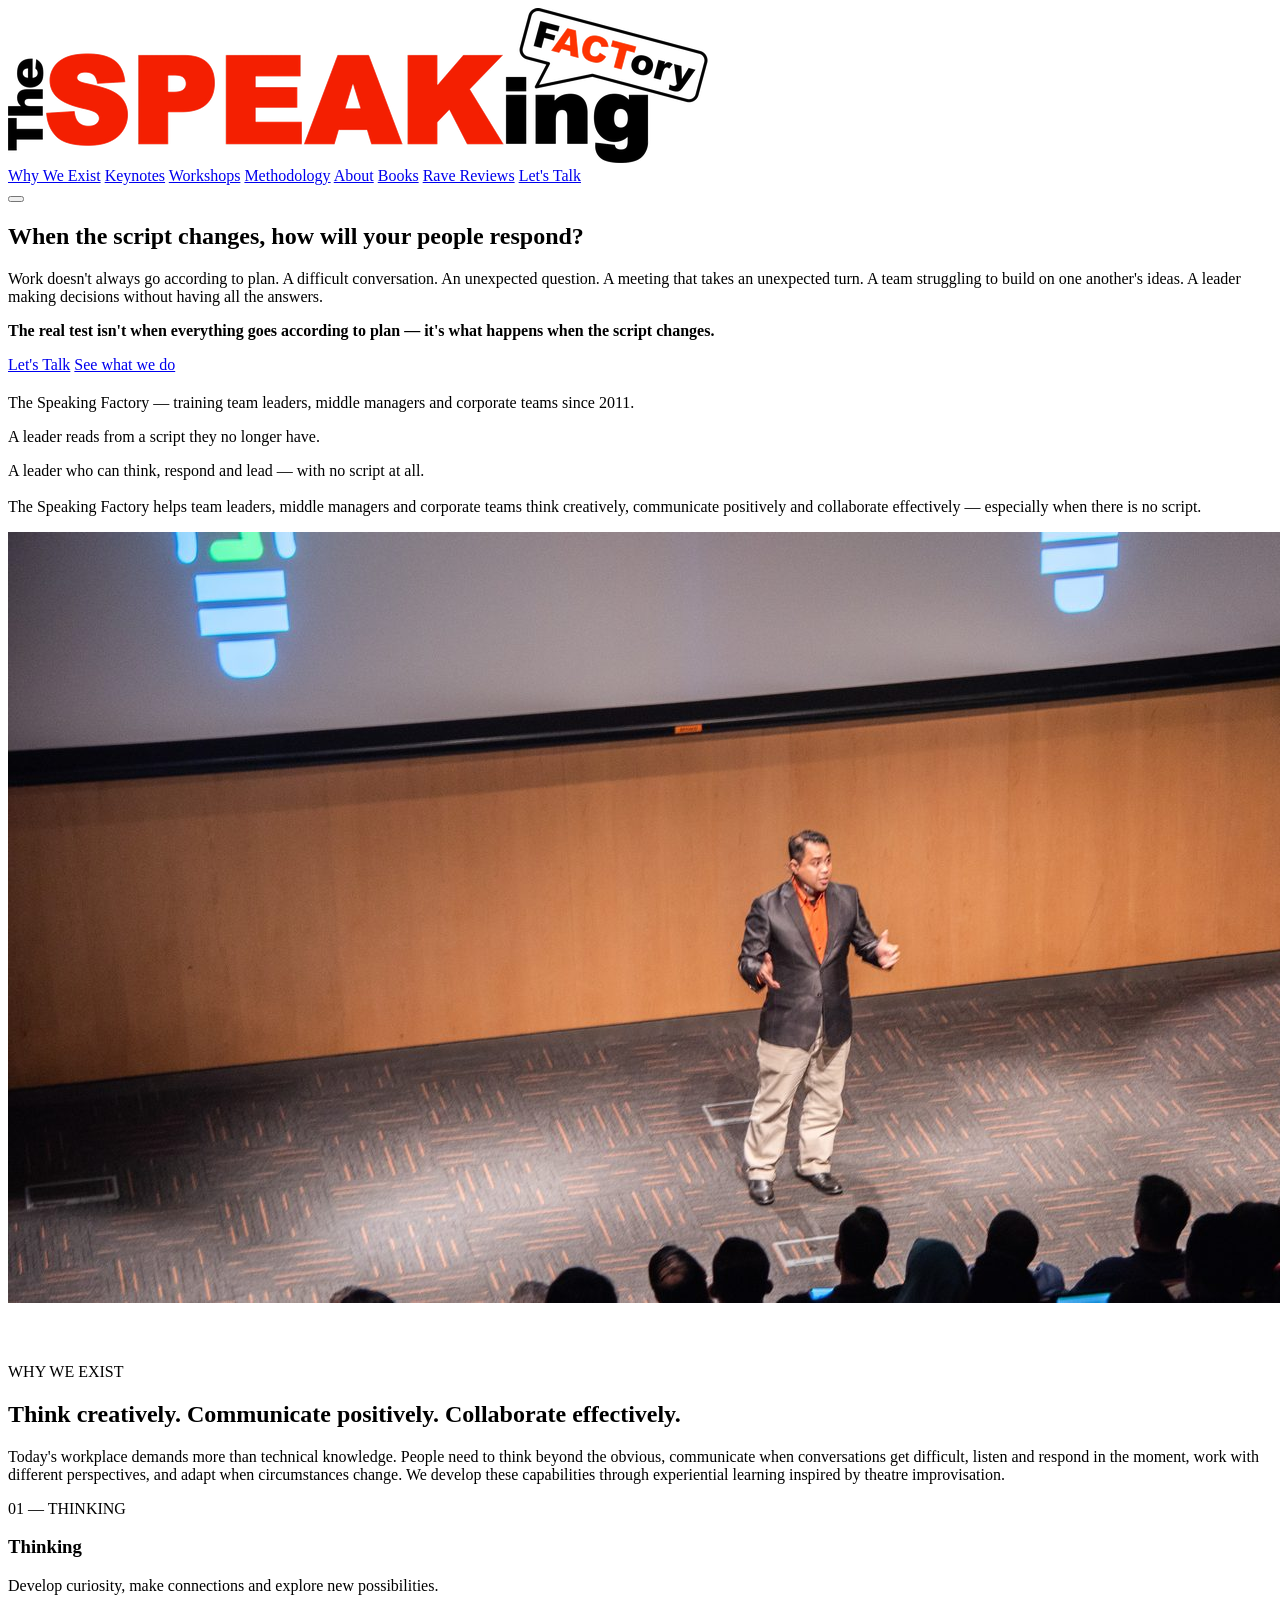
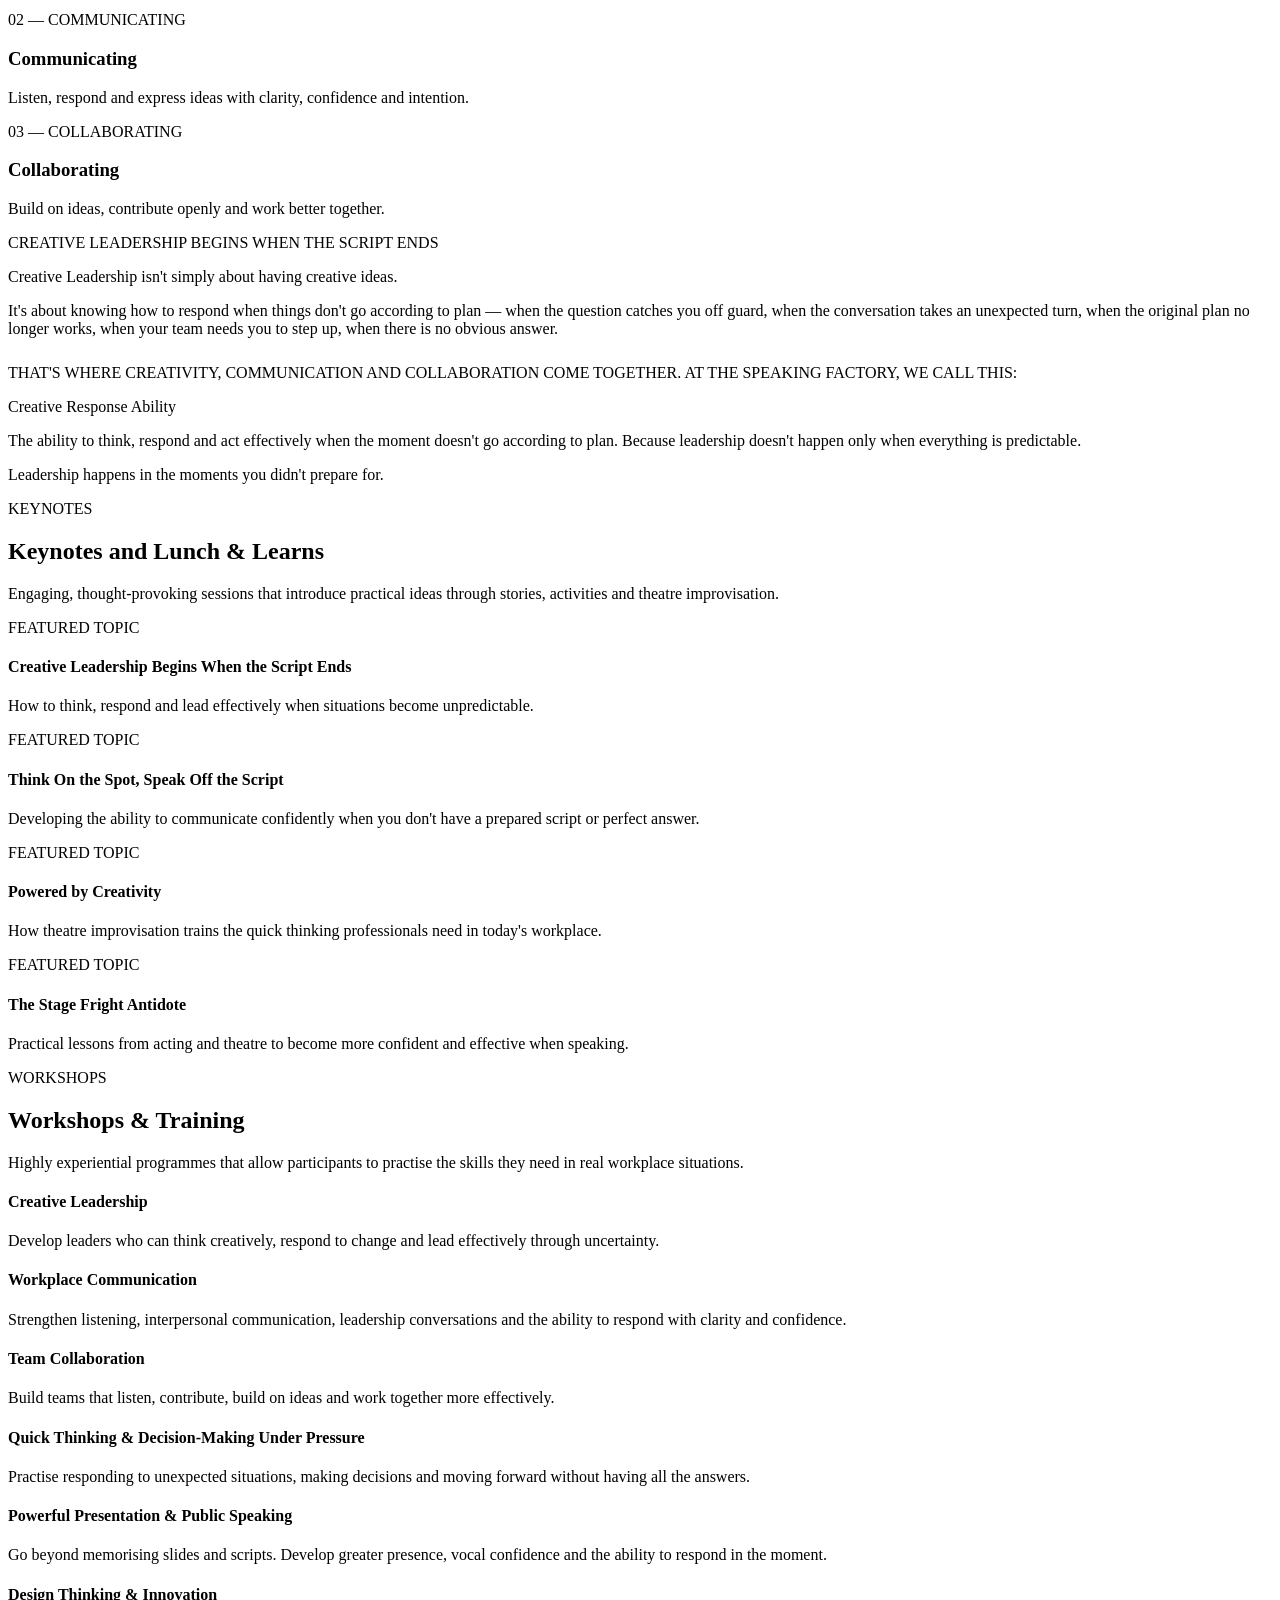
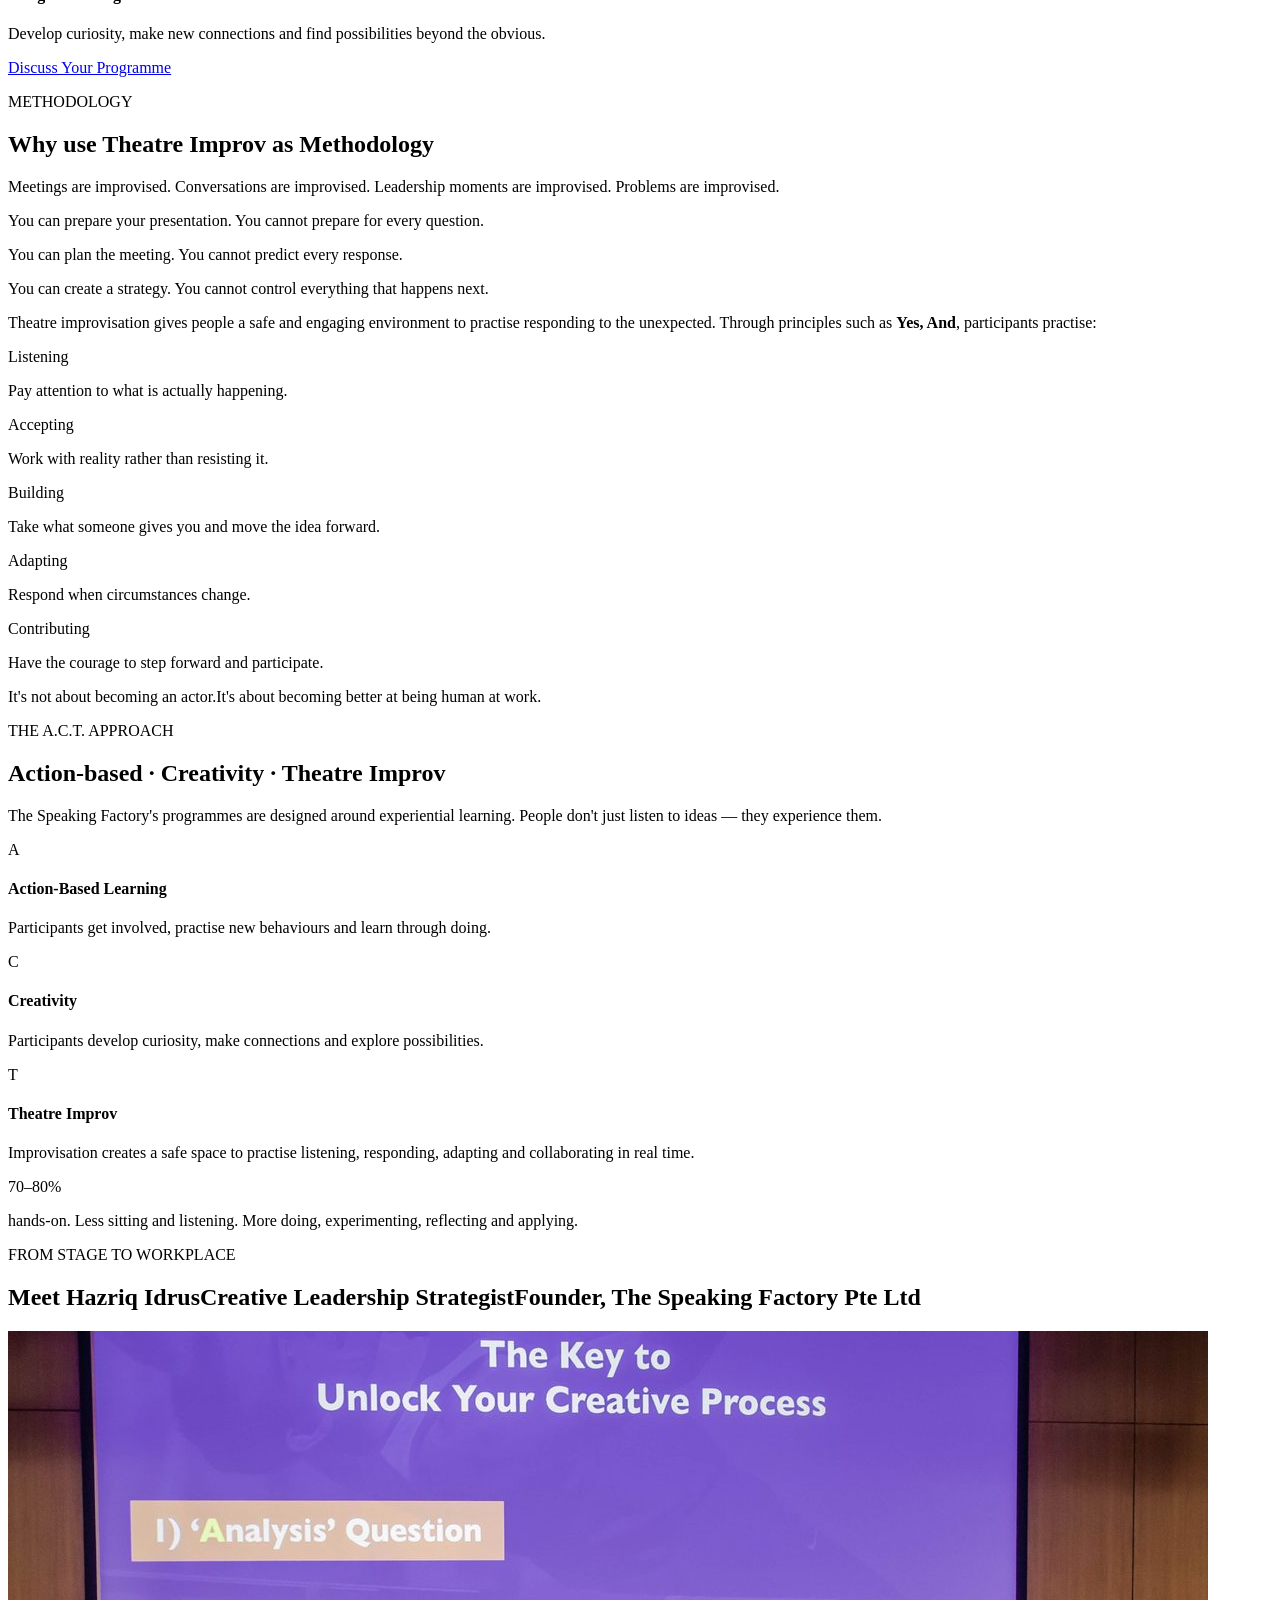
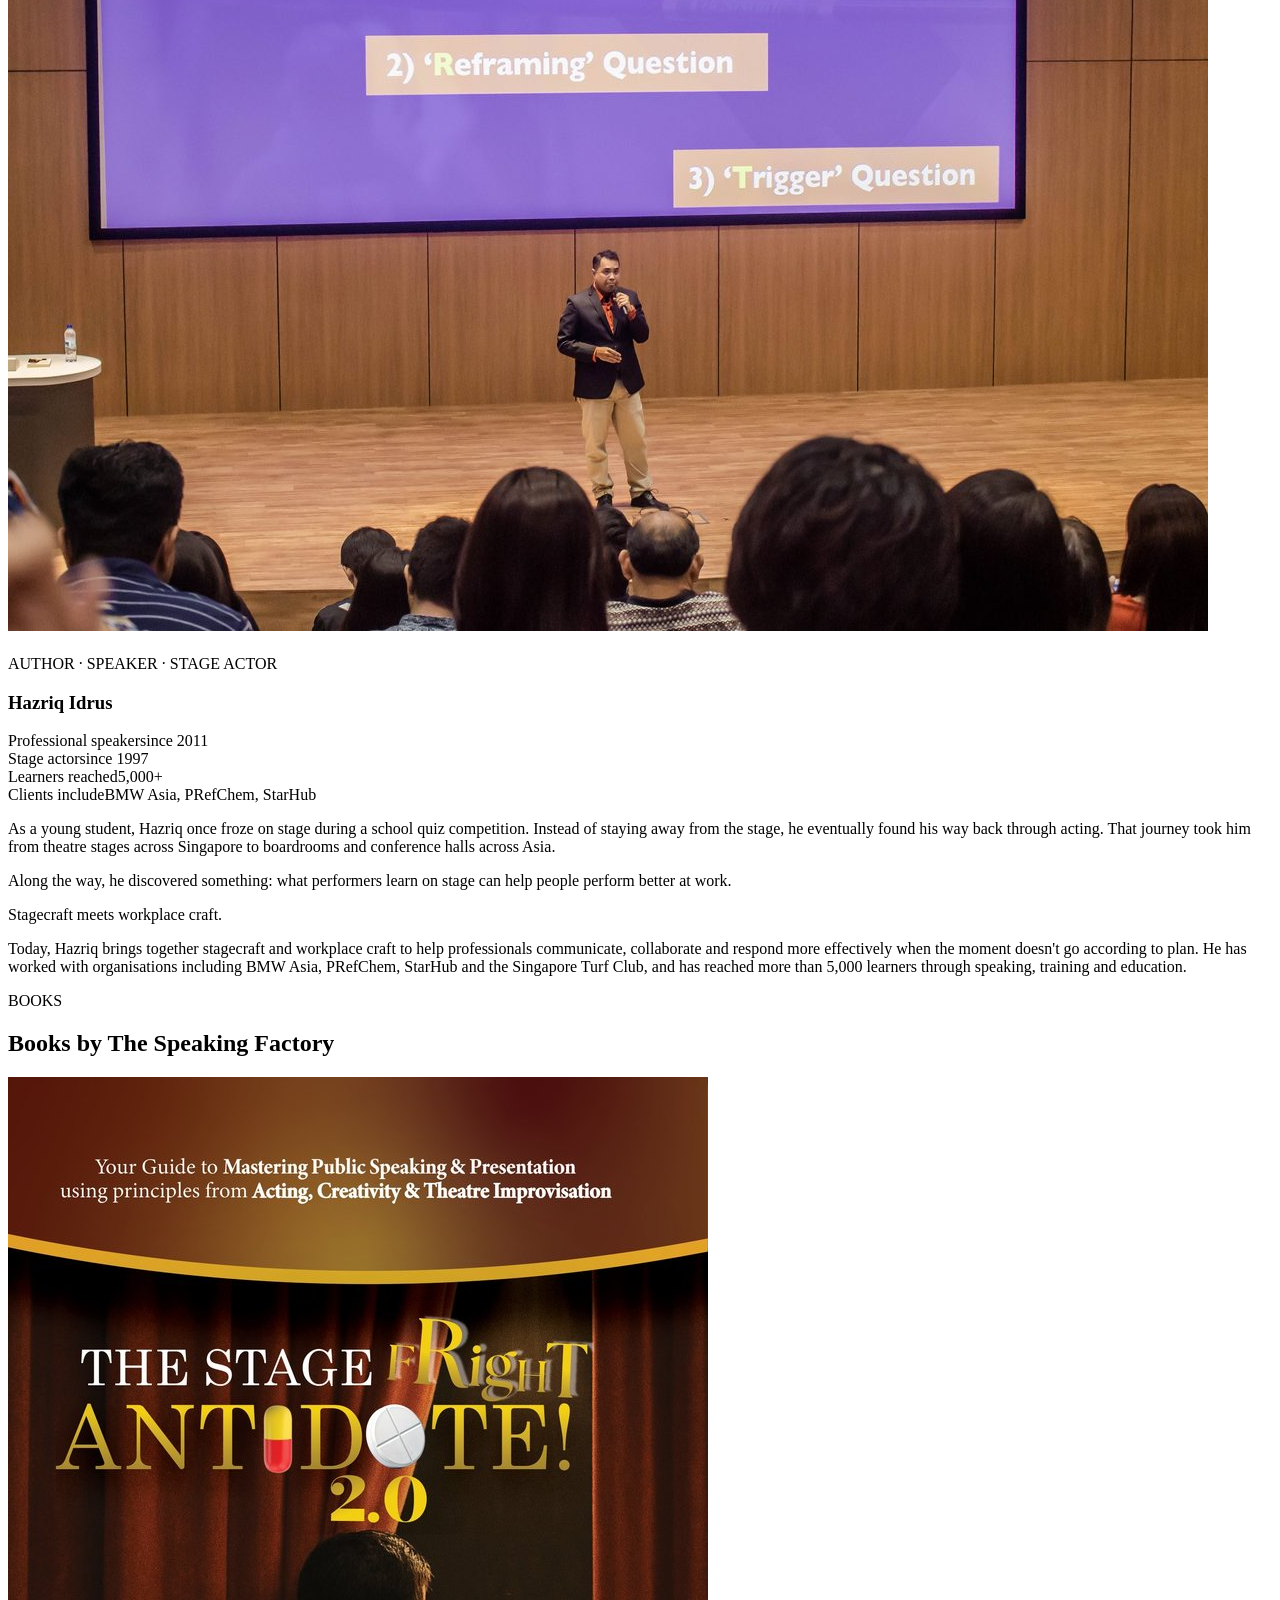
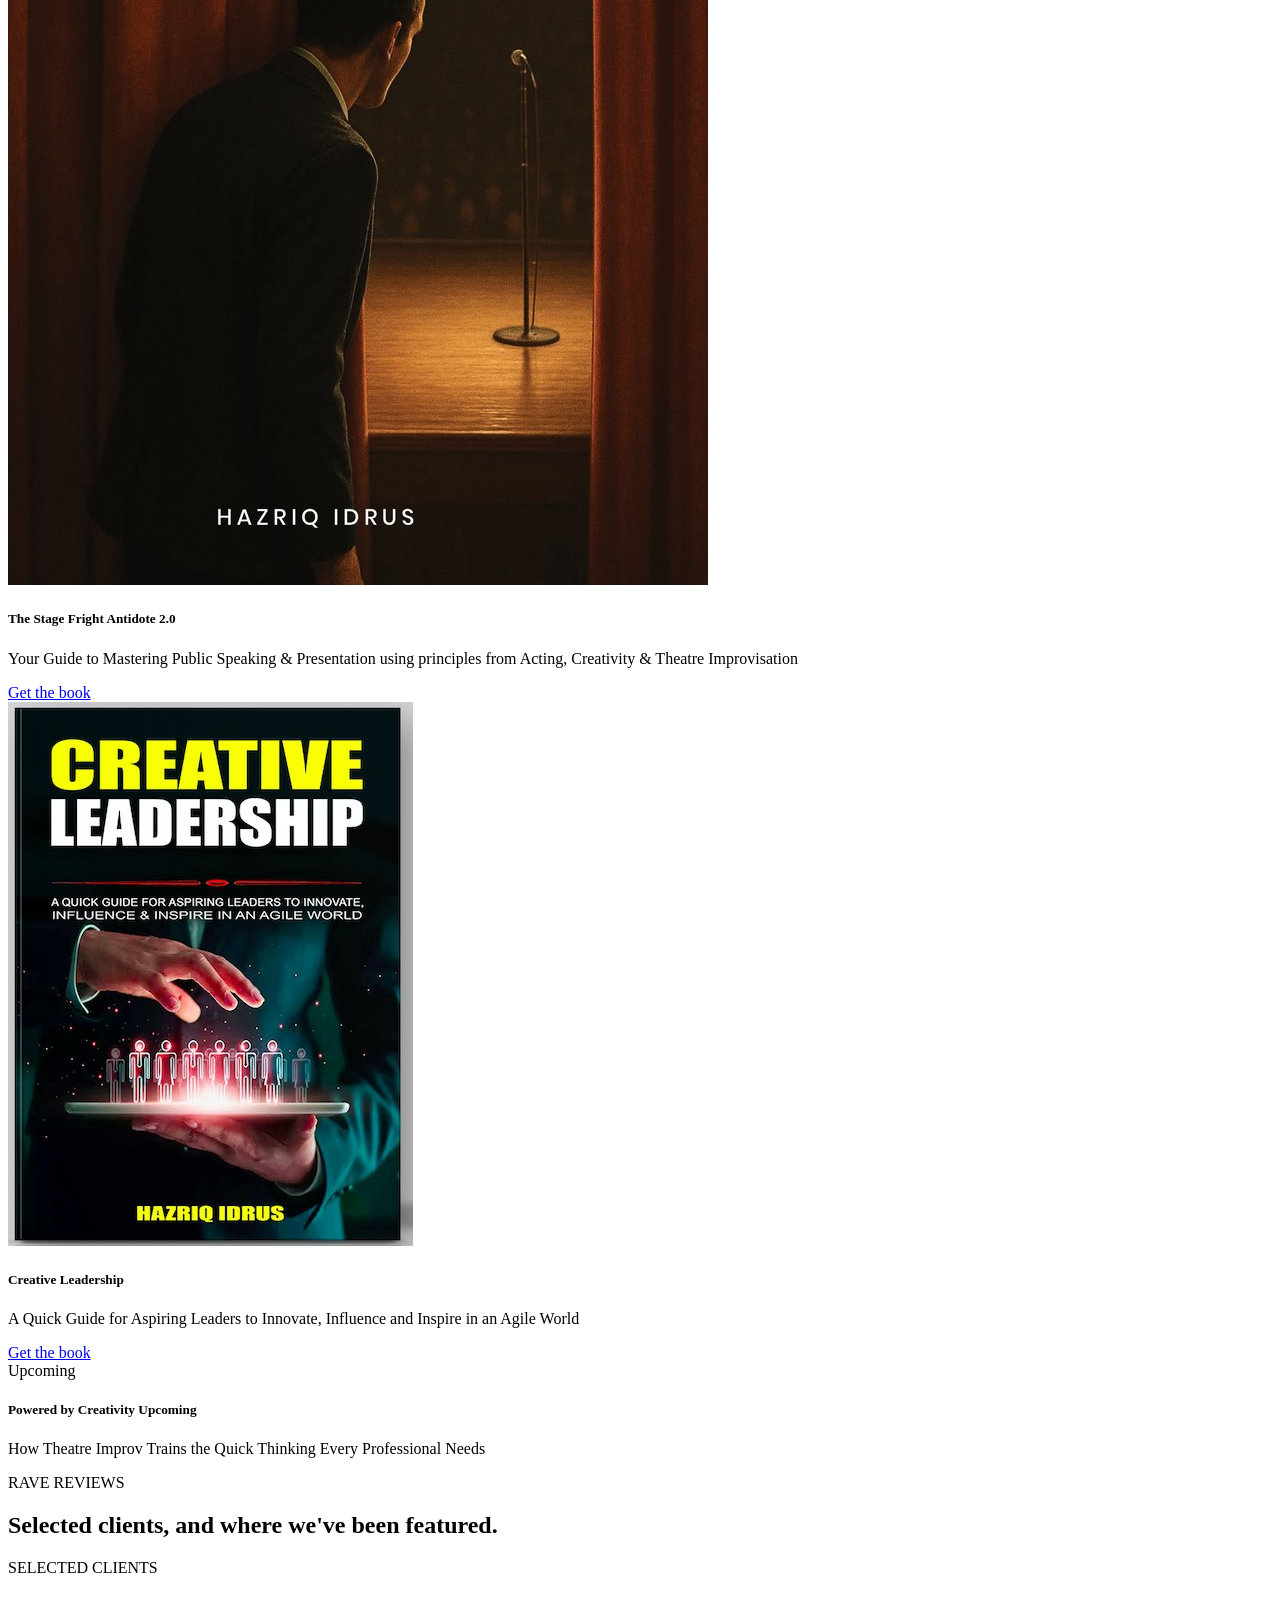
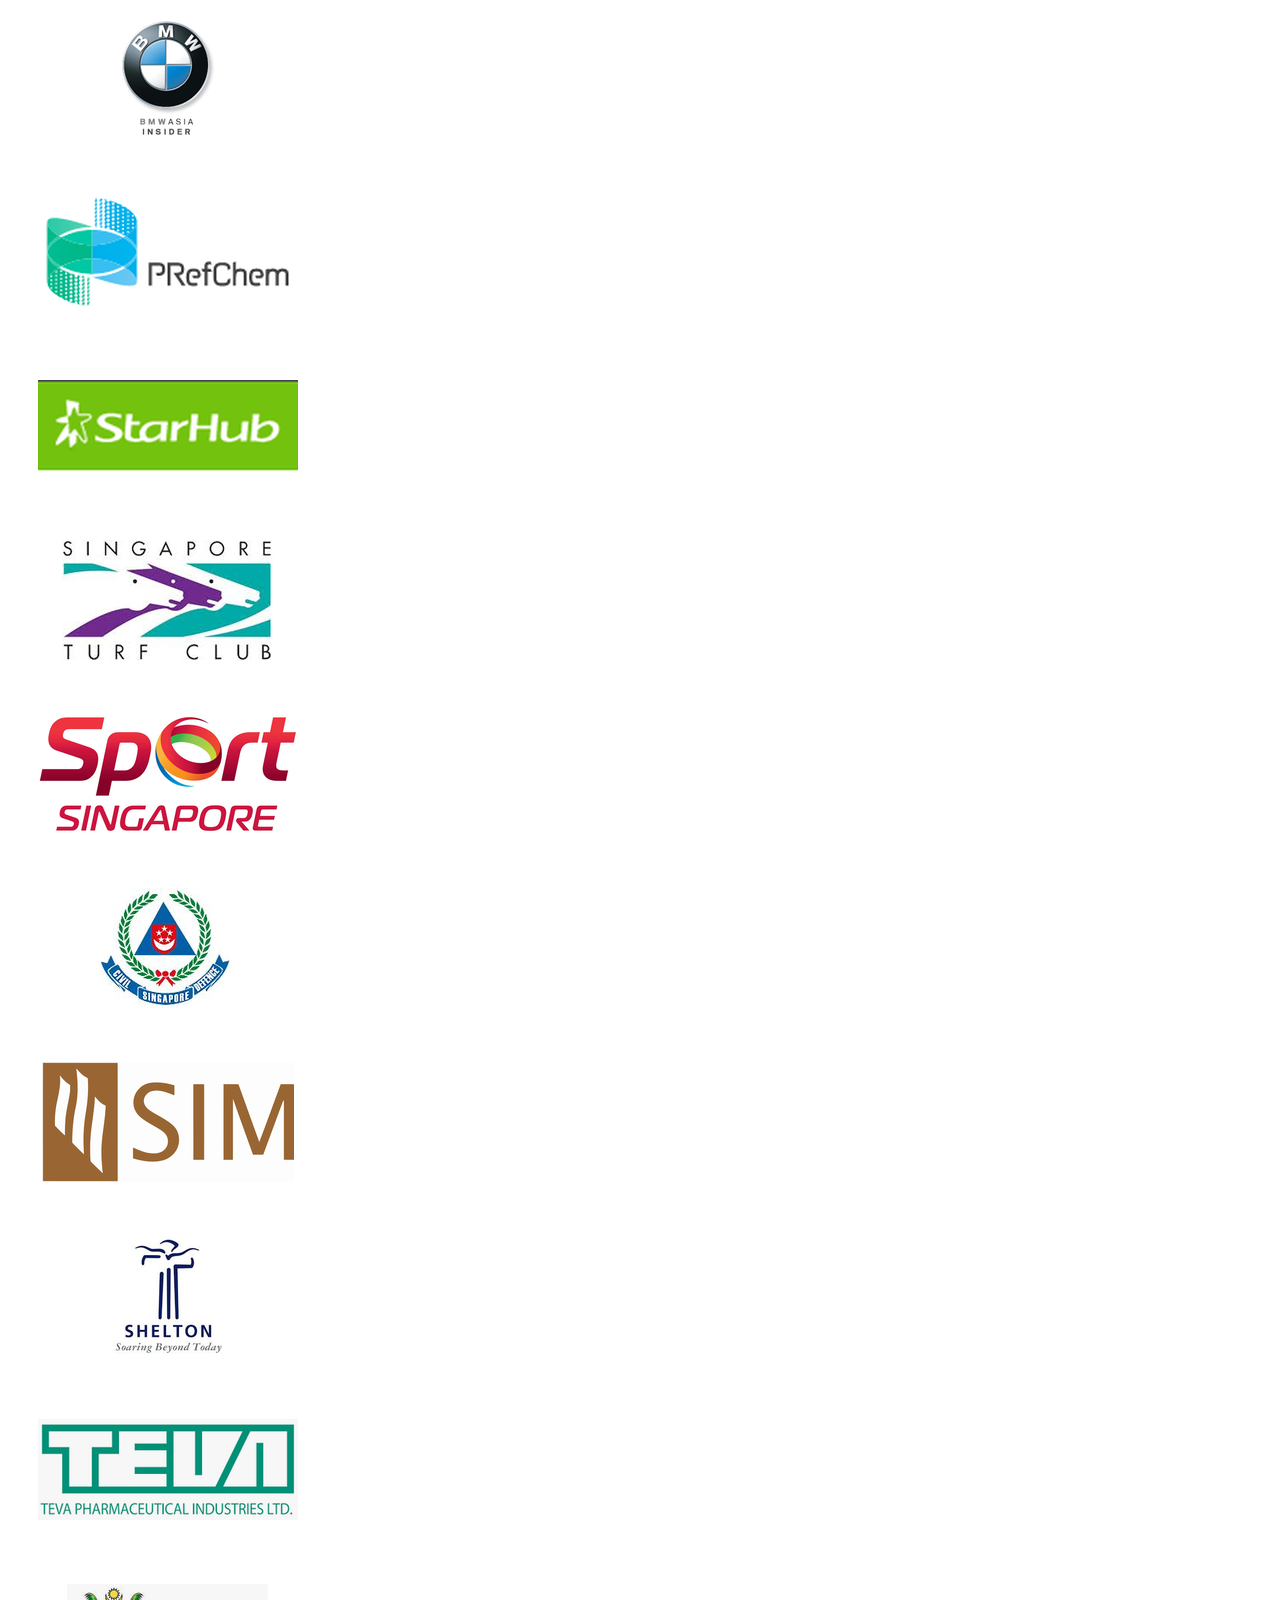
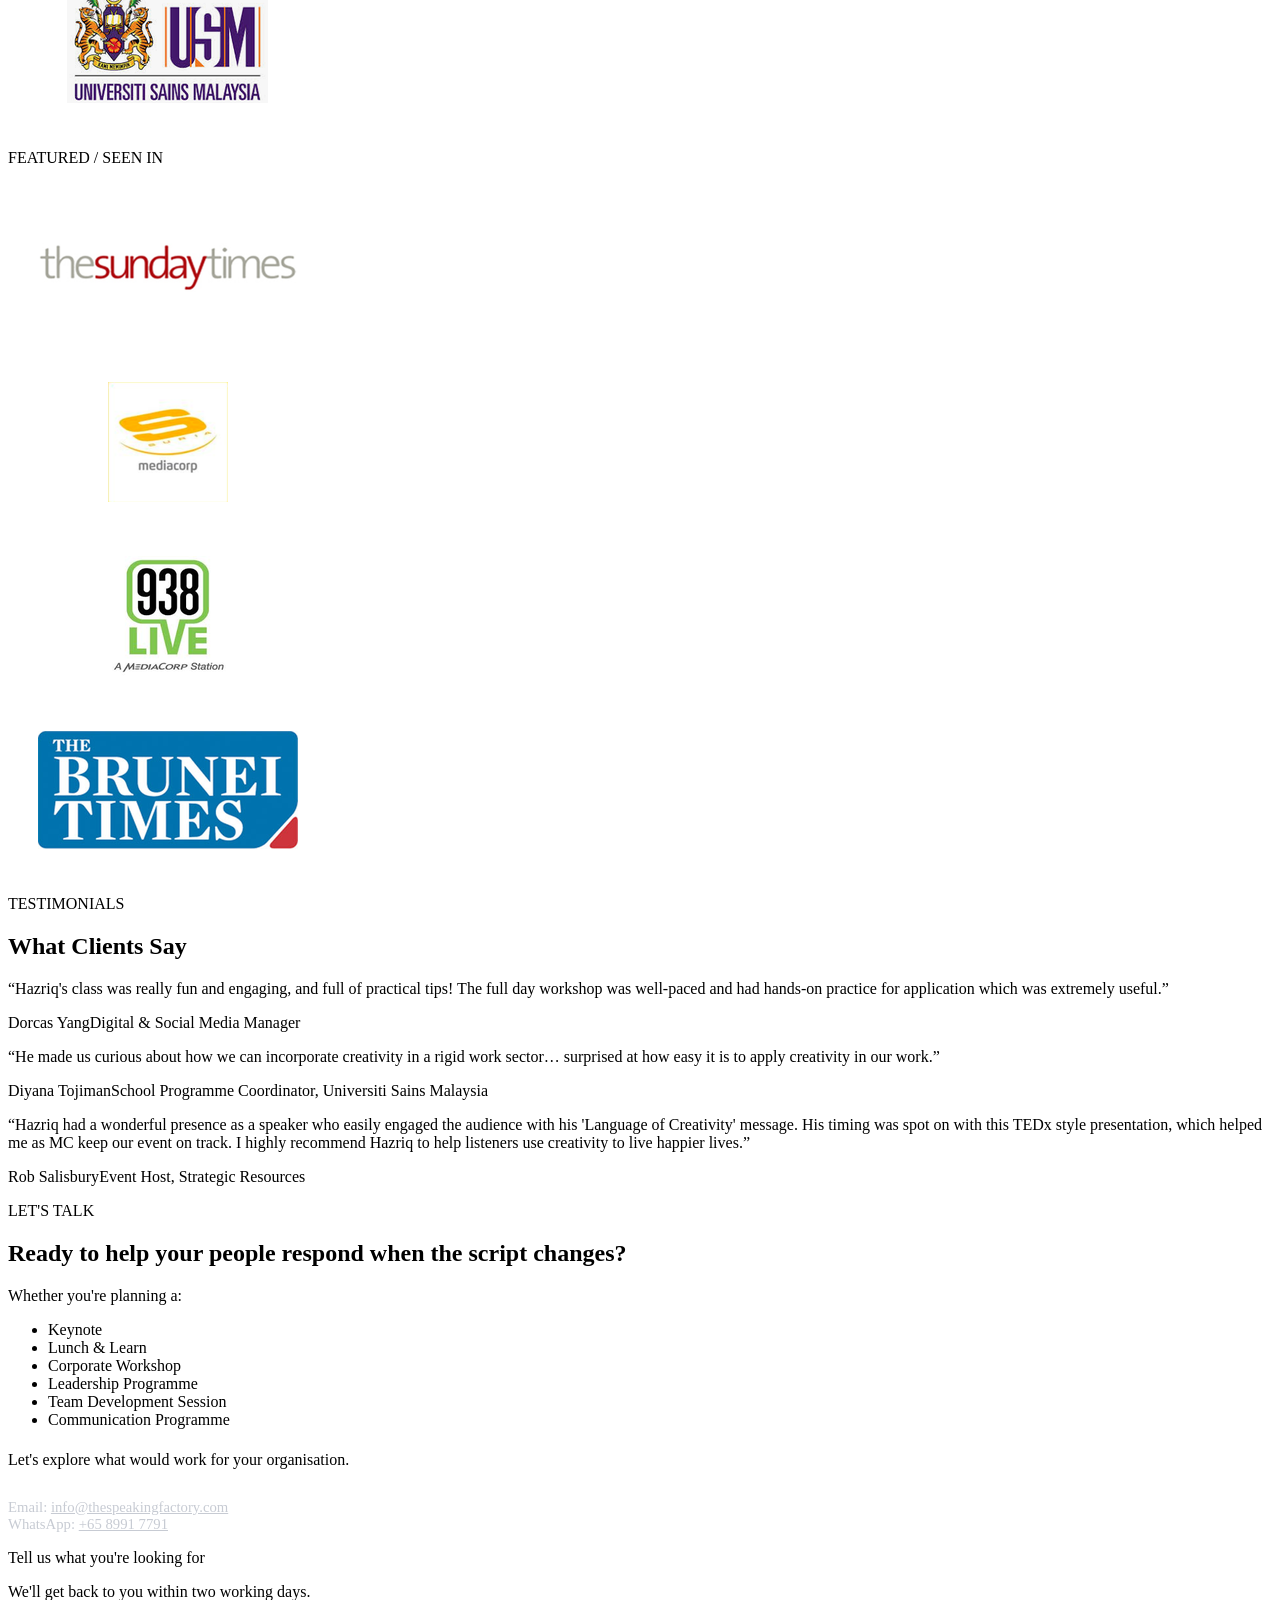
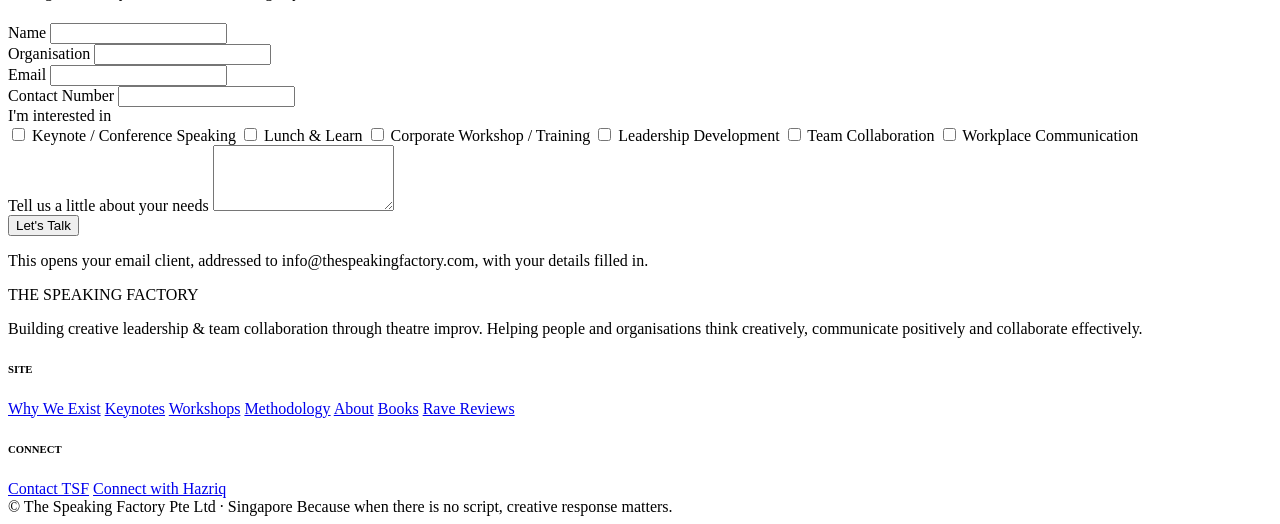
==== index.html @ 400c8402 "Add files via upload" ====
<!doctype html>
<html lang="en-SG">
<head>
<meta charset="UTF-8" />
<meta name="viewport" content="width=device-width, initial-scale=1.0" />
<title>The Speaking Factory — Creative Leadership, Communication &amp; Collaboration Training</title>
<meta name="description" content="The Speaking Factory helps team leaders, middle managers and corporate teams think creatively, communicate positively and collaborate effectively — through experiential learning inspired by theatre improvisation." />
<link rel="icon" href="data:image/svg+xml,<svg xmlns=%22http://www.w3.org/2000/svg%22 viewBox=%220 0 100 100%22><rect width=%22100%22 height=%22100%22 rx=%2218%22 fill=%22%23171a1f%22/><text x=%2250%22 y=%2266%22 font-size=%2058%22 font-family=%22Georgia,serif%22 fill=%22%23dc9e3f%22 text-anchor=%22middle%22>S</text></svg>" />
<link rel="preconnect" href="https://fonts.googleapis.com">
<link rel="preconnect" href="https://fonts.gstatic.com" crossorigin>
<link href="https://fonts.googleapis.com/css2?family=Archivo:wght@600;700;800&family=Caveat:wght@600;700&family=Inter:wght@400;500;600;700&display=swap" rel="stylesheet">
<link rel="stylesheet" href="css/style.css" />
</head>
<body>

<header class="site-header">
  <div class="wrap">
    <a href="#top" class="logo logo--image"><img src="images/tsf-logo-mark.png" alt="The Speaking Factory" /></a>
    <nav class="nav-links" id="navLinks">
      <a href="#why-we-exist">Why We Exist</a>
      <a href="#keynotes">Keynotes</a>
      <a href="#workshops">Workshops</a>
      <a href="#methodology">Methodology</a>
      <a href="#about">About</a>
      <a href="#books">Books</a>
      <a href="#rave-reviews">Rave Reviews</a>
      <a href="#contact" class="btn btn-primary">Let's Talk</a>
    </nav>
    <button class="nav-toggle" id="navToggle" aria-label="Open menu" aria-expanded="false">
      <span></span><span></span><span></span>
    </button>
  </div>
</header>

<main id="top">

  <!-- HERO -->
  <section class="hero on-paper">
    <div class="wrap">
      <div>
        <h1>
          <span class="line">When the script changes,</span>
          <span class="line">how will your people respond?</span>
        </h1>
        <p class="lede">Work doesn't always go according to plan. A difficult conversation. An unexpected question. A meeting that takes an unexpected turn. A team struggling to build on one another's ideas. A leader making decisions without having all the answers.</p>
        <p class="lede" style="margin-top:16px; color:var(--ink); font-weight:600;">The real test isn't when everything goes according to plan — it's what happens when the script changes.</p>
        <div class="hero-cta-row">
          <a href="#contact" class="btn btn-primary">Let's Talk</a>
          <a href="#keynotes" class="btn btn-ghost">See what we do</a>
        </div>
        <p class="hero-note" style="margin-top:20px;">The Speaking Factory — training team leaders, middle managers and corporate teams since 2011.</p>
      </div>
      <div class="script-card">
        <p><span class="cut">A leader reads from a script they no longer have.</span></p>
        <p class="rewrite">A leader who can think, respond and lead — with no script at all.</p>
        <p style="margin-top:18px;">The Speaking Factory helps team leaders, middle managers and corporate teams think creatively, communicate positively and collaborate effectively — especially when there is no script.</p>
      </div>
    </div>
  </section>

  <!-- HERO PHOTO BAND -->
  <section class="hero-band on-paper" style="padding-top:0; padding-bottom:40px;">
    <div class="wrap">
      <div class="photo-frame photo-frame--wide">
        <img src="images/hero-ignite-ideas.jpg" alt="Hazriq Idrus speaking at Ideas &amp; Inspiration" />
      </div>
    </div>
  </section>

  <!-- WHY WE EXIST -->
  <section class="on-paper-soft" id="why-we-exist">
    <div class="wrap">
      <div class="section-head">
        <p class="eyebrow">WHY WE EXIST</p>
        <h2>Think creatively. Communicate positively. Collaborate effectively.</h2>
        <p class="lede">Today's workplace demands more than technical knowledge. People need to think beyond the obvious, communicate when conversations get difficult, listen and respond in the moment, work with different perspectives, and adapt when circumstances change. We develop these capabilities through experiential learning inspired by theatre improvisation.</p>
      </div>
      <div class="trio">
        <div class="trio-card">
          <span class="num">01 — THINKING</span>
          <h3>Thinking</h3>
          <p>Develop curiosity, make connections and explore new possibilities.</p>
        </div>
        <div class="trio-card">
          <span class="num">02 — COMMUNICATING</span>
          <h3>Communicating</h3>
          <p>Listen, respond and express ideas with clarity, confidence and intention.</p>
        </div>
        <div class="trio-card">
          <span class="num">03 — COLLABORATING</span>
          <h3>Collaborating</h3>
          <p>Build on ideas, contribute openly and work better together.</p>
        </div>
      </div>
    </div>
  </section>

  <!-- CREATIVE RESPONSE ABILITY -->
  <section class="on-stage">
    <div class="wrap">
      <div class="statement">
        <p class="eyebrow">CREATIVE LEADERSHIP BEGINS WHEN THE SCRIPT ENDS</p>
        <div class="build-lines">
          <p>Creative Leadership isn't simply about having creative ideas.</p>
          <p>It's about knowing how to respond when things don't go according to plan — when the question catches you off guard, when the conversation takes an unexpected turn, when the original plan no longer works, when your team needs you to step up, when there is no obvious answer.</p>
        </div>
        <p class="eyebrow" style="margin-top:26px;">THAT'S WHERE CREATIVITY, COMMUNICATION AND COLLABORATION COME TOGETHER. AT THE SPEAKING FACTORY, WE CALL THIS:</p>
        <p class="cra">Creative Response Ability</p>
        <p class="cra-def">The ability to think, respond and act effectively when the moment doesn't go according to plan. Because leadership doesn't happen only when everything is predictable.</p>
        <p class="payoff">Leadership happens in the moments you didn't prepare for.</p>
      </div>
    </div>
  </section>

  <!-- KEYNOTES -->
  <section class="on-paper" id="keynotes">
    <div class="wrap">
      <div class="section-head">
        <p class="eyebrow">KEYNOTES</p>
        <h2>Keynotes and Lunch &amp; Learns</h2>
        <p class="lede">Engaging, thought-provoking sessions that introduce practical ideas through stories, activities and theatre improvisation.</p>
      </div>
      <div class="topic-grid">
        <div class="topic-card">
          <span class="scene">FEATURED TOPIC</span>
          <h4>Creative Leadership Begins When the Script Ends</h4>
          <p>How to think, respond and lead effectively when situations become unpredictable.</p>
        </div>
        <div class="topic-card">
          <span class="scene">FEATURED TOPIC</span>
          <h4>Think On the Spot, Speak Off the Script</h4>
          <p>Developing the ability to communicate confidently when you don't have a prepared script or perfect answer.</p>
        </div>
        <div class="topic-card">
          <span class="scene">FEATURED TOPIC</span>
          <h4>Powered by Creativity</h4>
          <p>How theatre improvisation trains the quick thinking professionals need in today's workplace.</p>
        </div>
        <div class="topic-card">
          <span class="scene">FEATURED TOPIC</span>
          <h4>The Stage Fright Antidote</h4>
          <p>Practical lessons from acting and theatre to become more confident and effective when speaking.</p>
        </div>
      </div>
    </div>
  </section>

  <!-- WORKSHOPS -->
  <section class="on-paper-soft" id="workshops">
    <div class="wrap">
      <div class="section-head">
        <p class="eyebrow">WORKSHOPS</p>
        <h2>Workshops &amp; Training</h2>
        <p class="lede">Highly experiential programmes that allow participants to practise the skills they need in real workplace situations.</p>
      </div>
      <div class="programme-grid">
        <div class="programme-card">
          <h4>Creative Leadership</h4>
          <p>Develop leaders who can think creatively, respond to change and lead effectively through uncertainty.</p>
        </div>
        <div class="programme-card">
          <h4>Workplace Communication</h4>
          <p>Strengthen listening, interpersonal communication, leadership conversations and the ability to respond with clarity and confidence.</p>
        </div>
        <div class="programme-card">
          <h4>Team Collaboration</h4>
          <p>Build teams that listen, contribute, build on ideas and work together more effectively.</p>
        </div>
        <div class="programme-card">
          <h4>Quick Thinking &amp; Decision-Making Under Pressure</h4>
          <p>Practise responding to unexpected situations, making decisions and moving forward without having all the answers.</p>
        </div>
        <div class="programme-card">
          <h4>Powerful Presentation &amp; Public Speaking</h4>
          <p>Go beyond memorising slides and scripts. Develop greater presence, vocal confidence and the ability to respond in the moment.</p>
        </div>
        <div class="programme-card">
          <h4>Design Thinking &amp; Innovation</h4>
          <p>Develop curiosity, make new connections and find possibilities beyond the obvious.</p>
        </div>
      </div>
      <div class="cta-row-center">
        <a href="#contact" class="btn btn-primary">Discuss Your Programme</a>
      </div>
    </div>
  </section>

  <!-- METHODOLOGY: WHY THEATRE IMPROV -->
  <section class="on-paper-soft" id="methodology">
    <div class="wrap">
      <div class="section-head">
        <p class="eyebrow">METHODOLOGY</p>
        <h2>Why use Theatre Improv as Methodology</h2>
        <p class="lede">Meetings are improvised. Conversations are improvised. Leadership moments are improvised. Problems are improvised.</p>
      </div>

      <div class="reveal-lines">
        <p class="reveal-line"><span class="can strike">You can prepare your presentation.</span> <span class="cannot">You cannot prepare for every question.</span></p>
        <p class="reveal-line"><span class="can strike">You can plan the meeting.</span> <span class="cannot">You cannot predict every response.</span></p>
        <p class="reveal-line"><span class="can strike">You can create a strategy.</span> <span class="cannot">You cannot control everything that happens next.</span></p>
      </div>

      <p class="lede">Theatre improvisation gives people a safe and engaging environment to practise responding to the unexpected. Through principles such as <strong>Yes, And</strong>, participants practise:</p>

      <div class="yes-and">
        <div class="ya-card"><span class="word">Listening</span><p>Pay attention to what is actually happening.</p></div>
        <div class="ya-card"><span class="word">Accepting</span><p>Work with reality rather than resisting it.</p></div>
        <div class="ya-card"><span class="word">Building</span><p>Take what someone gives you and move the idea forward.</p></div>
        <div class="ya-card"><span class="word">Adapting</span><p>Respond when circumstances change.</p></div>
        <div class="ya-card"><span class="word">Contributing</span><p>Have the courage to step forward and participate.</p></div>
      </div>

      <p class="human-line"><span class="dim">It's not about becoming an actor.</span>It's about becoming better at being human at work.</p>
    </div>
  </section>

  <!-- A.C.T. -->
  <section class="on-paper">
    <div class="wrap">
      <div class="section-head">
        <p class="eyebrow">THE A.C.T. APPROACH</p>
        <h2>Action-based &middot; Creativity &middot; Theatre Improv</h2>
        <p class="lede">The Speaking Factory's programmes are designed around experiential learning. People don't just listen to ideas — they experience them.</p>
      </div>
      <div class="act-grid">
        <div class="act-card">
          <div class="act-letter">A</div>
          <h4>Action-Based Learning</h4>
          <p>Participants get involved, practise new behaviours and learn through doing.</p>
        </div>
        <div class="act-card">
          <div class="act-letter">C</div>
          <h4>Creativity</h4>
          <p>Participants develop curiosity, make connections and explore possibilities.</p>
        </div>
        <div class="act-card">
          <div class="act-letter">T</div>
          <h4>Theatre Improv</h4>
          <p>Improvisation creates a safe space to practise listening, responding, adapting and collaborating in real time.</p>
        </div>
      </div>
      <div class="stat-banner">
        <span class="big">70–80%</span>
        <p>hands-on. Less sitting and listening. More doing, experimenting, reflecting and applying.</p>
      </div>
    </div>
  </section>

  <!-- ABOUT / BIO -->
  <section class="on-paper" id="about">
    <div class="wrap">
      <div class="section-head">
        <p class="eyebrow">FROM STAGE TO WORKPLACE</p>
        <h2><span class="line">Meet Hazriq Idrus</span><span class="line line--sub">Creative Leadership Strategist</span><span class="line line--sub">Founder, The Speaking Factory Pte Ltd</span></h2>
      </div>
      <div class="bio">
        <div class="bio-card">
          <div class="photo-frame photo-frame--tall" style="margin-bottom:20px;">
            <img src="images/bio-world-success-summit.jpg" alt="Hazriq Idrus speaking at the World Success Summit" />
          </div>
          <p class="role">AUTHOR &middot; SPEAKER &middot; STAGE ACTOR</p>
          <h3>Hazriq Idrus</h3>
          <div class="fact"><span>Professional speaker</span><span>since 2011</span></div>
          <div class="fact"><span>Stage actor</span><span>since 1997</span></div>
          <div class="fact"><span>Learners reached</span><span>5,000+</span></div>
          <div class="fact"><span>Clients include</span><span>BMW Asia, PRefChem, StarHub</span></div>
        </div>
        <div class="bio-body">
          <p>As a young student, Hazriq once froze on stage during a school quiz competition. Instead of staying away from the stage, he eventually found his way back through acting. That journey took him from theatre stages across Singapore to boardrooms and conference halls across Asia.</p>
          <p>Along the way, he discovered something: what performers learn on stage can help people perform better at work.</p>
          <p class="callout">Stagecraft meets workplace craft.</p>
          <p>Today, Hazriq brings together stagecraft and workplace craft to help professionals communicate, collaborate and respond more effectively when the moment doesn't go according to plan. He has worked with organisations including BMW Asia, PRefChem, StarHub and the Singapore Turf Club, and has reached more than 5,000 learners through speaking, training and education.</p>
        </div>
      </div>
    </div>
  </section>

  <!-- BOOKS -->
  <section class="on-paper-soft" id="books">
    <div class="wrap">
      <div class="section-head">
        <p class="eyebrow">BOOKS</p>
        <h2>Books by The Speaking Factory</h2>
      </div>
      <div class="books">
        <div class="book-line">
          <div class="book-cover">
            <img src="images/book-stage-fright-antidote.jpg" alt="The Stage Fright Antidote 2.0 book cover" />
          </div>
          <div>
            <h5>The Stage Fright Antidote 2.0</h5>
            <p>Your Guide to Mastering Public Speaking &amp; Presentation using principles from Acting, Creativity &amp; Theatre Improvisation</p>
            <a href="https://www.amazon.sg/STAGE-FRIGHT-ANTIDOTE-2-0-Improvisation/dp/9819428106/ref=sr_1_1?crid=26EJ6ICEY9OH6&dib=eyJ2IjoiMSJ9.XWVBZVHbhpr41yCPvZ2rR58S-kvp0Y_WKgz-yWfq4_8.VF3cCYJ_fhIxgKT9o833VQQeQHslDcC_Rc-v0ttwGYY&dib_tag=se&keywords=hazriq&qid=1790002289&sprefix=hazriq+%2Caps%2C292&sr=8-1" target="_blank" rel="noopener" class="get-book">Get the book</a>
          </div>
        </div>
        <div class="book-line">
          <div class="book-cover">
            <img src="images/book-creative-leadership.jpg" alt="Creative Leadership book cover" />
          </div>
          <div>
            <h5>Creative Leadership</h5>
            <p>A Quick Guide for Aspiring Leaders to Innovate, Influence and Inspire in an Agile World</p>
            <a href="https://www.amazon.sg/CREATIVE-LEADERSHIP-Aspiring-Innovate-Influence/dp/9811130426/ref=sr_1_2?crid=26EJ6ICEY9OH6&dib=eyJ2IjoiMSJ9.XWVBZVHbhpr41yCPvZ2rR58S-kvp0Y_WKgz-yWfq4_8.VF3cCYJ_fhIxgKT9o833VQQeQHslDcC_Rc-v0ttwGYY&dib_tag=se&keywords=hazriq&qid=1790002333&sprefix=hazriq+%2Caps%2C292&sr=8-2" target="_blank" rel="noopener" class="get-book">Get the book</a>
          </div>
        </div>
        <div class="book-line">
          <div class="book-cover book-cover--upcoming">
            <span>Upcoming</span>
          </div>
          <div>
            <h5>Powered by Creativity <span class="upcoming-tag">Upcoming</span></h5>
            <p>How Theatre Improv Trains the Quick Thinking Every Professional Needs</p>
          </div>
        </div>
      </div>
    </div>
  </section>

  <!-- RAVE REVIEWS: TRUSTED BY -->
  <section class="on-paper" id="rave-reviews">
    <div class="wrap">
      <div class="section-head">
        <p class="eyebrow">RAVE REVIEWS</p>
        <h2>Selected clients, and where we've been featured.</h2>
      </div>
      <div class="trust-cols">
        <div>
          <p class="trust-label">SELECTED CLIENTS</p>
          <div class="logo-row">
            <div class="logo-tile"><img src="images/client-bmw.png" alt="BMW Asia" /></div>
            <div class="logo-tile"><img src="images/client-prefchem.png" alt="PRefChem" /></div>
            <div class="logo-tile"><img src="images/client-starhub.png" alt="StarHub" /></div>
            <div class="logo-tile"><img src="images/client-turfclub.png" alt="Singapore Turf Club" /></div>
            <div class="logo-tile"><img src="images/client-sportsg.png" alt="Sport Singapore" /></div>
            <div class="logo-tile"><img src="images/client-scdf.png" alt="Civil Defence Singapore" /></div>
            <div class="logo-tile"><img src="images/client-sim.png" alt="SIM" /></div>
            <div class="logo-tile"><img src="images/client-shelton.png" alt="Shelton" /></div>
            <div class="logo-tile"><img src="images/client-teva.png" alt="Teva Pharmaceutical Industries" /></div>
            <div class="logo-tile"><img src="images/client-usm.png" alt="Universiti Sains Malaysia" /></div>
          </div>
        </div>
        <div>
          <p class="trust-label">FEATURED / SEEN IN</p>
          <div class="logo-row">
            <div class="logo-tile"><img src="images/media-sundaytimes.png" alt="The Sunday Times" /></div>
            <div class="logo-tile"><img src="images/media-suria.png" alt="Mediacorp Suria" /></div>
            <div class="logo-tile"><img src="images/media-938live.png" alt="938LIVE" /></div>
            <div class="logo-tile"><img src="images/media-bruneitimes.png" alt="The Brunei Times" /></div>
          </div>
        </div>
      </div>
    </div>
  </section>

  <!-- WHAT CLIENTS SAY -->
  <section class="on-paper">
    <div class="wrap">
      <div class="section-head">
        <p class="eyebrow">TESTIMONIALS</p>
        <h2>What Clients Say</h2>
      </div>
      <div class="testimonial-grid">
        <div class="testimonial-card">
          <p class="quote">&ldquo;Hazriq's class was really fun and engaging, and full of practical tips! The full day workshop was well-paced and had hands-on practice for application which was extremely useful.&rdquo;</p>
          <p class="attribution">Dorcas Yang<span>Digital &amp; Social Media Manager</span></p>
        </div>
        <div class="testimonial-card">
          <p class="quote">&ldquo;He made us curious about how we can incorporate creativity in a rigid work sector&hellip; surprised at how easy it is to apply creativity in our work.&rdquo;</p>
          <p class="attribution">Diyana Tojiman<span>School Programme Coordinator, Universiti Sains Malaysia</span></p>
        </div>
        <div class="testimonial-card">
          <p class="quote">&ldquo;Hazriq had a wonderful presence as a speaker who easily engaged the audience with his 'Language of Creativity' message. His timing was spot on with this TEDx style presentation, which helped me as MC keep our event on track. I highly recommend Hazriq to help listeners use creativity to live happier lives.&rdquo;</p>
          <p class="attribution">Rob Salisbury<span>Event Host, Strategic Resources</span></p>
        </div>
      </div>
    </div>
  </section>

  <!-- FINAL CTA + FORM -->
  <section class="final" id="contact">
    <div class="wrap">
      <div>
        <p class="eyebrow">LET'S TALK</p>
        <h2>Ready to help your people respond when the script changes?</h2>
        <p class="lede">Whether you're planning a:</p>
        <ul class="formats">
          <li>Keynote</li>
          <li>Lunch &amp; Learn</li>
          <li>Corporate Workshop</li>
          <li>Leadership Programme</li>
          <li>Team Development Session</li>
          <li>Communication Programme</li>
        </ul>
        <p class="lede" style="margin-top:22px;">Let's explore what would work for your organisation.</p>
        <p style="margin-top:30px; font-size:0.92rem; color:#c7cbd3;">
          Email: <a href="mailto:info@thespeakingfactory.com" style="color:var(--gold); text-decoration:underline;">info@thespeakingfactory.com</a><br />
          WhatsApp: <a href="https://wa.me/6589917791" target="_blank" rel="noopener" style="color:var(--gold); text-decoration:underline;">+65 8991 7791</a>
        </p>
      </div>

      <form class="enquiry" id="enquiryForm">
        <p class="subhead" style="margin-bottom:4px;">Tell us what you're looking for</p>
        <p class="subhead-note" style="margin-bottom:22px;">We'll get back to you within two working days.</p>

        <div class="row">
          <div class="field">
            <label for="name">Name</label>
            <input type="text" id="name" name="name" required />
          </div>
          <div class="field">
            <label for="org">Organisation</label>
            <input type="text" id="org" name="org" required />
          </div>
        </div>
        <div class="row">
          <div class="field">
            <label for="email">Email</label>
            <input type="email" id="email" name="email" required />
          </div>
          <div class="field">
            <label for="phone">Contact Number</label>
            <input type="tel" id="phone" name="phone" />
          </div>
        </div>

        <div class="field">
          <label>I'm interested in</label>
          <div class="checks">
            <label><input type="checkbox" name="interest" value="Keynote / Conference Speaking" /> Keynote / Conference Speaking</label>
            <label><input type="checkbox" name="interest" value="Lunch & Learn" /> Lunch &amp; Learn</label>
            <label><input type="checkbox" name="interest" value="Corporate Workshop / Training" /> Corporate Workshop / Training</label>
            <label><input type="checkbox" name="interest" value="Leadership Development" /> Leadership Development</label>
            <label><input type="checkbox" name="interest" value="Team Collaboration" /> Team Collaboration</label>
            <label><input type="checkbox" name="interest" value="Workplace Communication" /> Workplace Communication</label>
          </div>
        </div>

        <div class="field">
          <label for="message">Tell us a little about your needs</label>
          <textarea id="message" name="message" rows="4"></textarea>
        </div>

        <button type="submit" class="btn btn-primary">Let's Talk</button>
        <p class="form-note">This opens your email client, addressed to info@thespeakingfactory.com, with your details filled in.</p>
      </form>
    </div>
  </section>

</main>

<footer>
  <div class="wrap">
    <div class="footer-top">
      <div>
        <p class="footer-logo">THE SPEAKING <span>FACTORY</span></p>
        <p class="footer-tag">Building creative leadership &amp; team collaboration through theatre improv. Helping people and organisations think creatively, communicate positively and collaborate effectively.</p>
      </div>
      <div class="footer-links">
        <div>
          <h6>SITE</h6>
          <a href="#why-we-exist">Why We Exist</a>
          <a href="#keynotes">Keynotes</a>
          <a href="#workshops">Workshops</a>
          <a href="#methodology">Methodology</a>
          <a href="#about">About</a>
          <a href="#books">Books</a>
          <a href="#rave-reviews">Rave Reviews</a>
        </div>
        <div>
          <h6>CONNECT</h6>
          <a href="mailto:info@thespeakingfactory.com">Contact TSF</a>
          <a href="https://linktr.ee/hazriqidrus" target="_blank" rel="noopener">Connect with Hazriq</a>
        </div>
      </div>
    </div>
    <div class="footer-bottom">
      <span>&copy; The Speaking Factory Pte Ltd &middot; Singapore</span>
      <span>Because when there is no script, creative response matters.</span>
    </div>
  </div>
</footer>

<script src="js/main.js"></script>
</body>
</html>
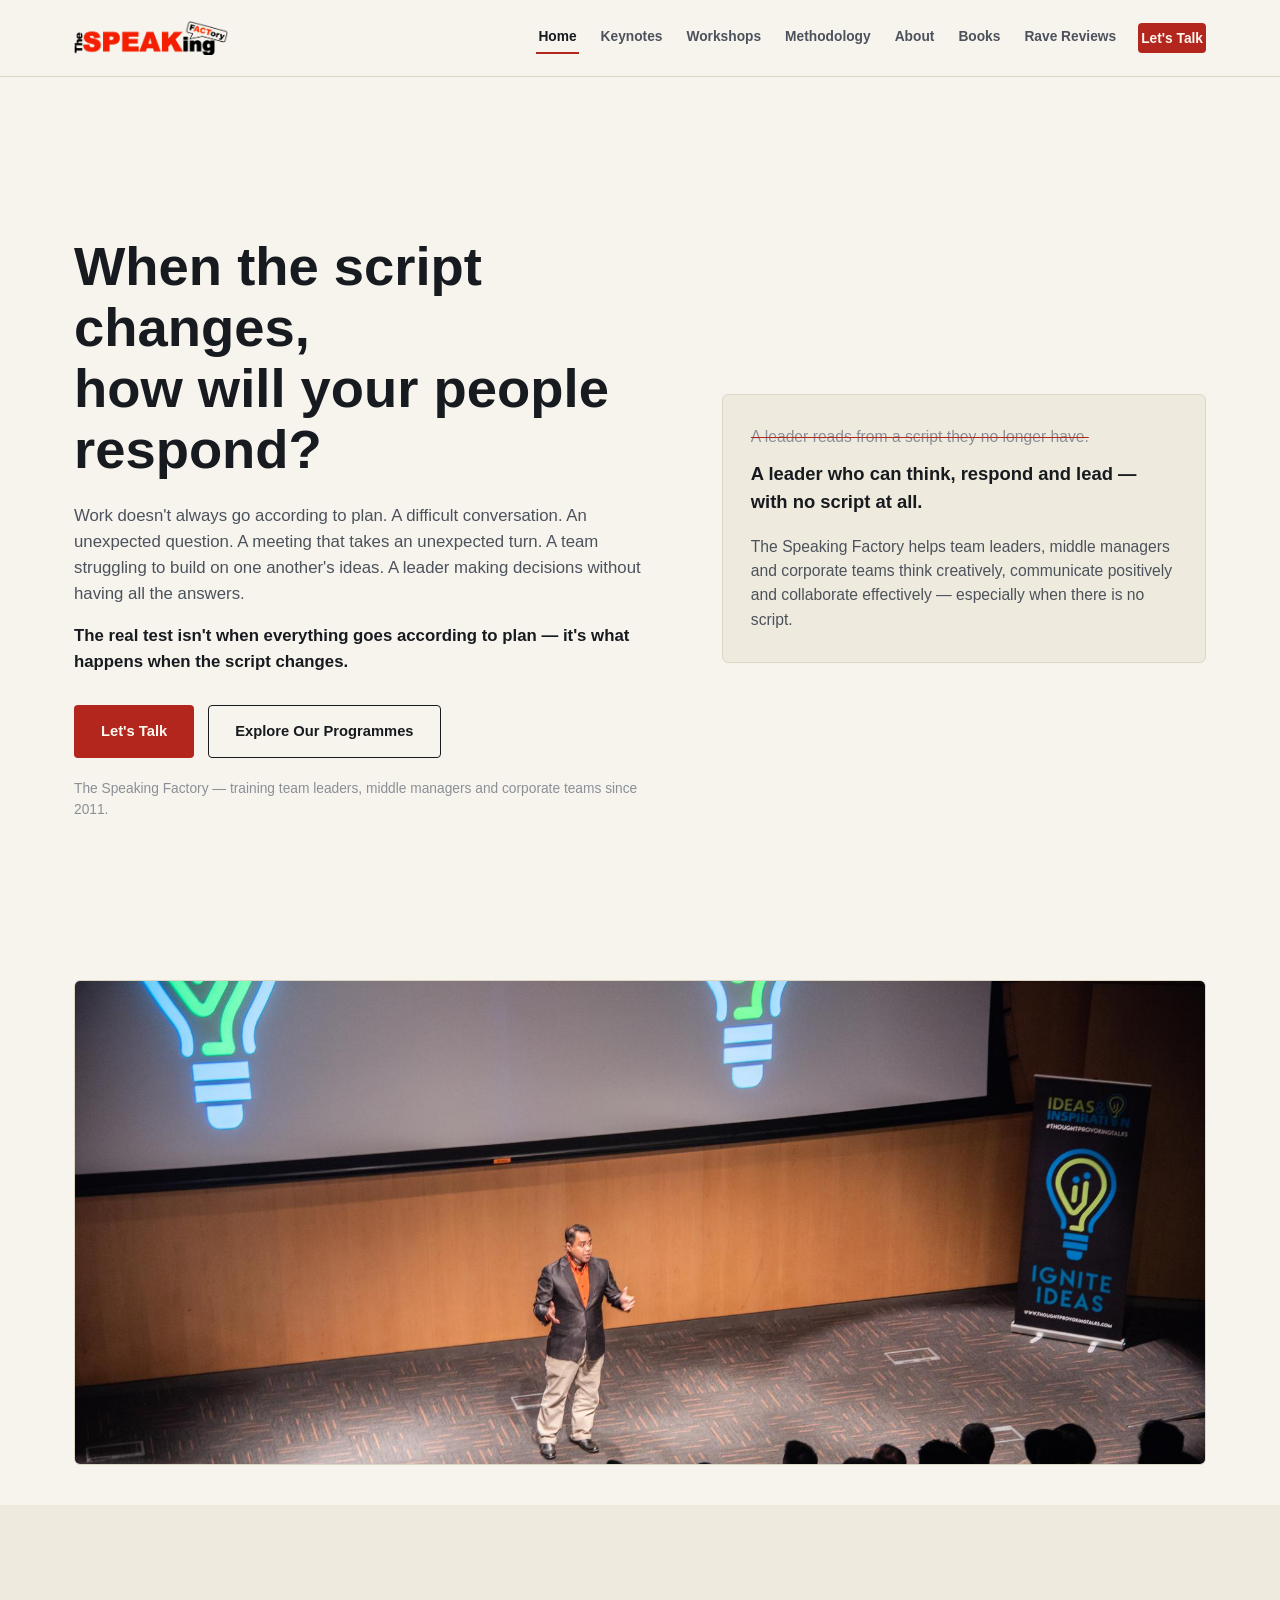
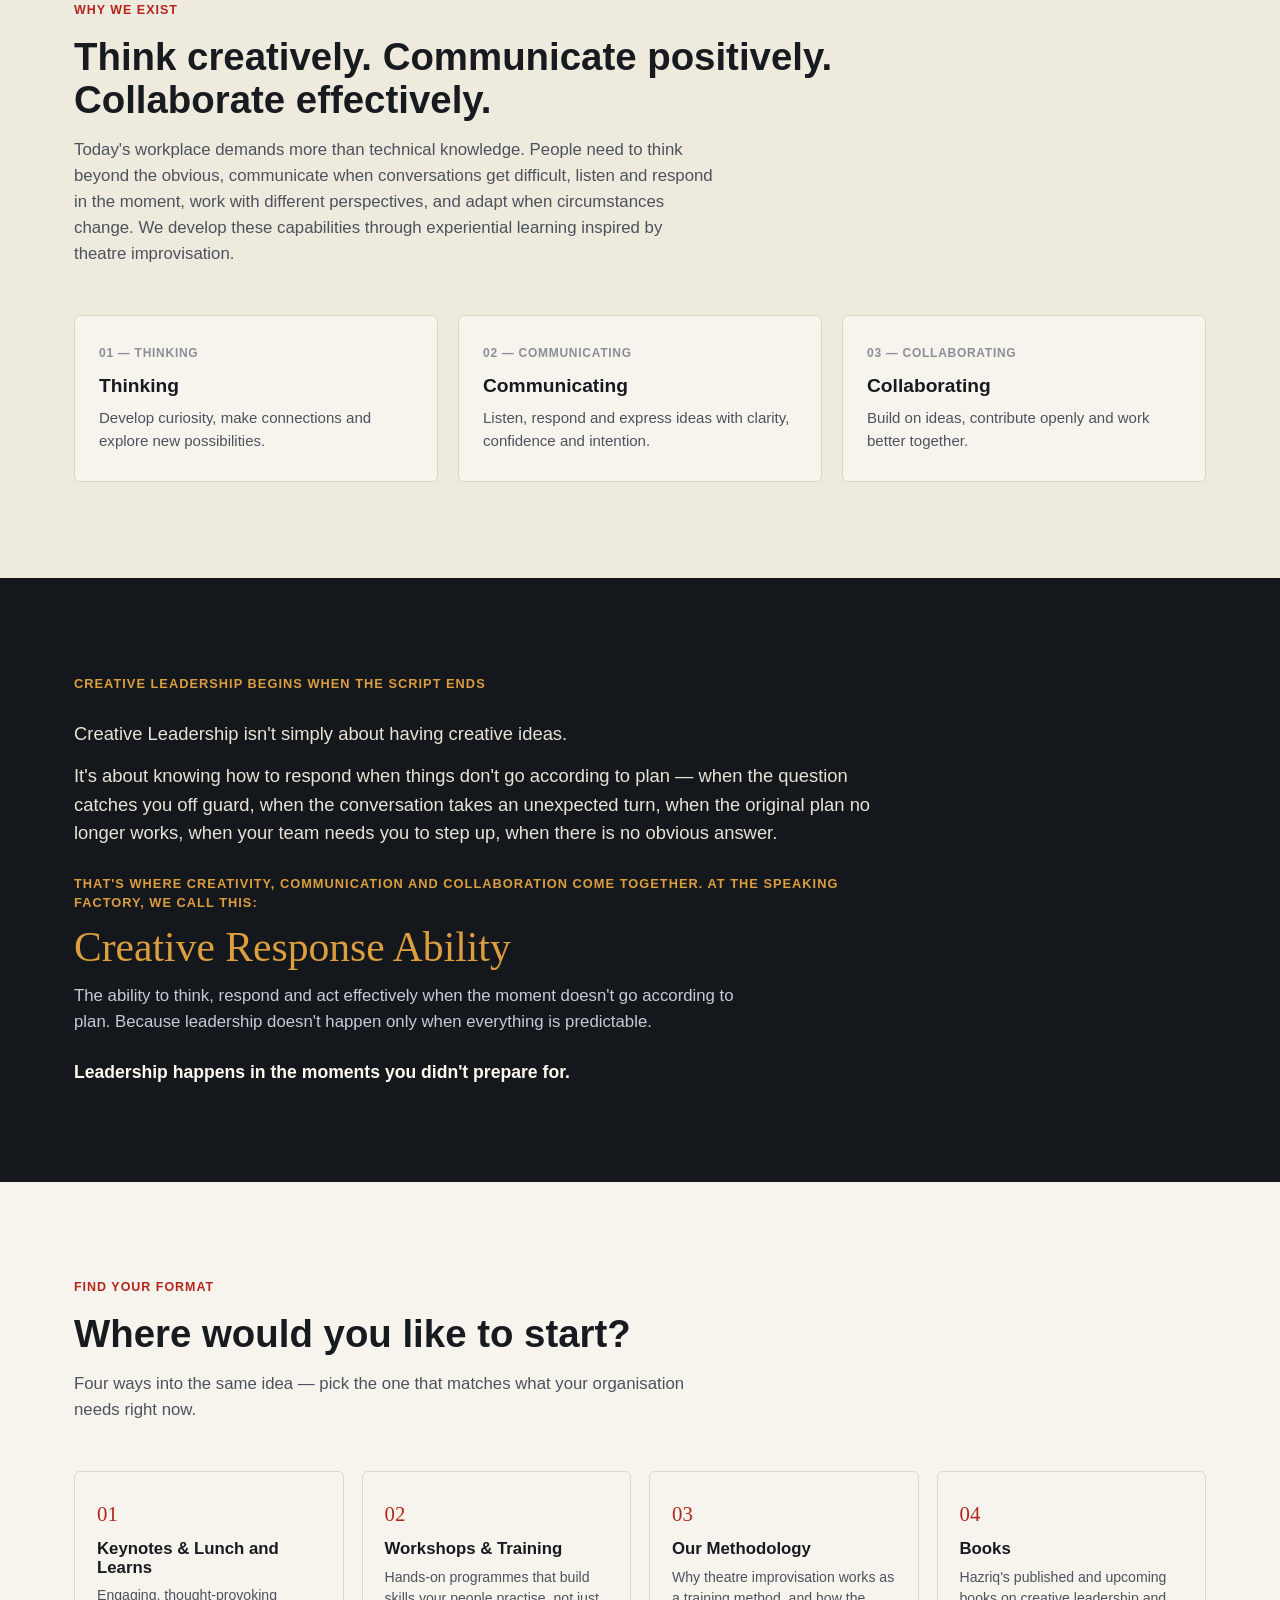
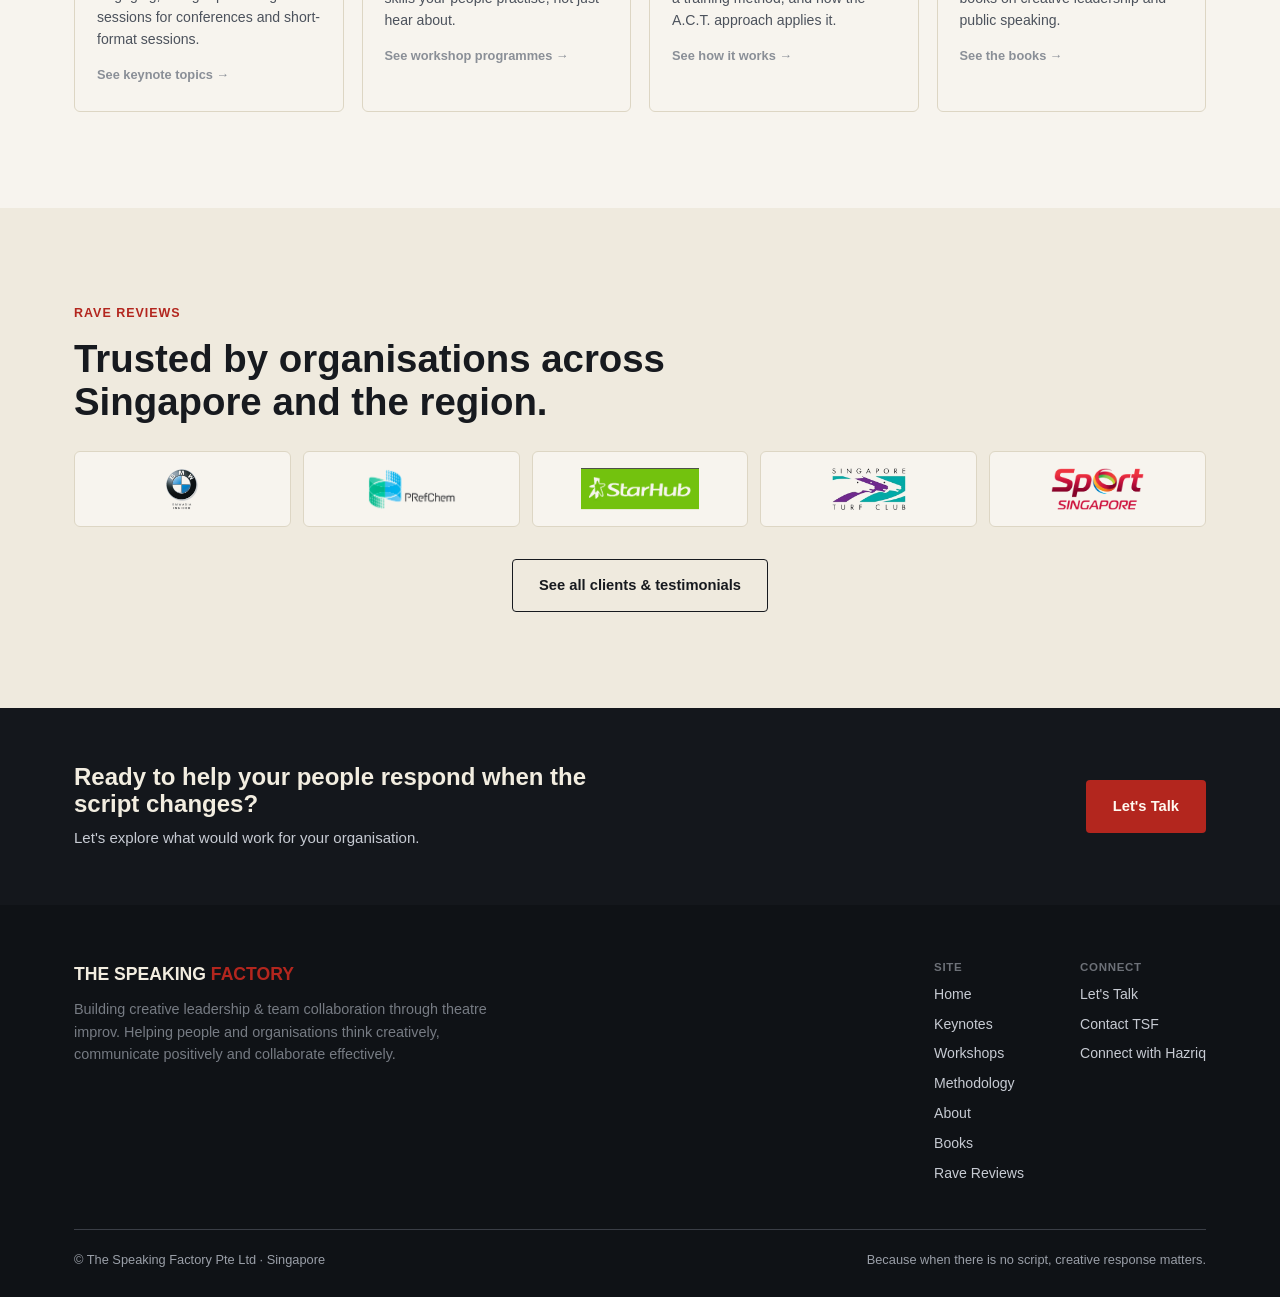
==== commit 7d907219: "Add files via upload Switch to multi-page site" ====
--- a/index.html
+++ b/index.html
@@ -4,35 +4,31 @@
 <meta charset="UTF-8" />
 <meta name="viewport" content="width=device-width, initial-scale=1.0" />
 <title>The Speaking Factory — Creative Leadership, Communication &amp; Collaboration Training</title>
-<meta name="description" content="The Speaking Factory helps team leaders, middle managers and corporate teams think creatively, communicate positively and collaborate effectively — through experiential learning inspired by theatre improvisation." />
-<link rel="icon" href="data:image/svg+xml,<svg xmlns=%22http://www.w3.org/2000/svg%22 viewBox=%220 0 100 100%22><rect width=%22100%22 height=%22100%22 rx=%2218%22 fill=%22%23171a1f%22/><text x=%2250%22 y=%2266%22 font-size=%2058%22 font-family=%22Georgia,serif%22 fill=%22%23dc9e3f%22 text-anchor=%22middle%22>S</text></svg>" />
+<meta name="description" content="Keynotes, workshops and training inspired by theatre improvisation — helping team leaders, middle managers and corporate teams think creatively, communicate positively and collaborate effectively, especially when there's no script." />
+<link rel="canonical" href="https://thespeakingfactory.com/" />
+<link rel="icon" href="data:image/svg+xml,<svg xmlns=%22http://www.w3.org/2000/svg%22 viewBox=%220 0 100 100%22><rect width=%22100%22 height=%22100%22 rx=%2218%22 fill=%22%23171a1f%22/><text x=%2250%22 y=%2266%22 font-size=%2258%22 font-family=%22Georgia,serif%22 fill=%22%23dc9e3f%22 text-anchor=%22middle%22>S</text></svg>" />
 <link rel="preconnect" href="https://fonts.googleapis.com">
 <link rel="preconnect" href="https://fonts.gstatic.com" crossorigin>
 <link href="https://fonts.googleapis.com/css2?family=Archivo:wght@600;700;800&family=Caveat:wght@600;700&family=Inter:wght@400;500;600;700&display=swap" rel="stylesheet">
 <link rel="stylesheet" href="css/style.css" />
+<script type="application/ld+json">
+{
+  "@context": "https://schema.org",
+  "@type": "ProfessionalService",
+  "name": "The Speaking Factory",
+  "url": "https://thespeakingfactory.com/",
+  "description": "Corporate training firm specialising in creative leadership, public speaking and team collaboration through theatre-improvisation-based learning.",
+  "founder": { "@type": "Person", "name": "Hazriq Idrus" },
+  "areaServed": "Singapore and Southeast Asia",
+  "email": "info@thespeakingfactory.com"
+}
+</script>
 </head>
-<body>
+<body data-page="home">
 
-<header class="site-header">
-  <div class="wrap">
-    <a href="#top" class="logo logo--image"><img src="images/tsf-logo-mark.png" alt="The Speaking Factory" /></a>
-    <nav class="nav-links" id="navLinks">
-      <a href="#why-we-exist">Why We Exist</a>
-      <a href="#keynotes">Keynotes</a>
-      <a href="#workshops">Workshops</a>
-      <a href="#methodology">Methodology</a>
-      <a href="#about">About</a>
-      <a href="#books">Books</a>
-      <a href="#rave-reviews">Rave Reviews</a>
-      <a href="#contact" class="btn btn-primary">Let's Talk</a>
-    </nav>
-    <button class="nav-toggle" id="navToggle" aria-label="Open menu" aria-expanded="false">
-      <span></span><span></span><span></span>
-    </button>
-  </div>
-</header>
+<div data-include="partials/header.html"></div>
 
-<main id="top">
+<main>
 
   <!-- HERO -->
   <section class="hero on-paper">
@@ -45,8 +41,8 @@
         <p class="lede">Work doesn't always go according to plan. A difficult conversation. An unexpected question. A meeting that takes an unexpected turn. A team struggling to build on one another's ideas. A leader making decisions without having all the answers.</p>
         <p class="lede" style="margin-top:16px; color:var(--ink); font-weight:600;">The real test isn't when everything goes according to plan — it's what happens when the script changes.</p>
         <div class="hero-cta-row">
-          <a href="#contact" class="btn btn-primary">Let's Talk</a>
-          <a href="#keynotes" class="btn btn-ghost">See what we do</a>
+          <a href="contact.html" class="btn btn-primary">Let's Talk</a>
+          <a href="#explore" class="btn btn-ghost">Explore Our Programmes</a>
         </div>
         <p class="hero-note" style="margin-top:20px;">The Speaking Factory — training team leaders, middle managers and corporate teams since 2011.</p>
       </div>
@@ -112,373 +108,76 @@
     </div>
   </section>
 
-  <!-- KEYNOTES -->
-  <section class="on-paper" id="keynotes">
+  <!-- EXPLORE -->
+  <section class="on-paper" id="explore">
     <div class="wrap">
       <div class="section-head">
-        <p class="eyebrow">KEYNOTES</p>
-        <h2>Keynotes and Lunch &amp; Learns</h2>
-        <p class="lede">Engaging, thought-provoking sessions that introduce practical ideas through stories, activities and theatre improvisation.</p>
+        <p class="eyebrow">FIND YOUR FORMAT</p>
+        <h2>Where would you like to start?</h2>
+        <p class="lede">Four ways into the same idea — pick the one that matches what your organisation needs right now.</p>
       </div>
-      <div class="topic-grid">
-        <div class="topic-card">
-          <span class="scene">FEATURED TOPIC</span>
-          <h4>Creative Leadership Begins When the Script Ends</h4>
-          <p>How to think, respond and lead effectively when situations become unpredictable.</p>
-        </div>
-        <div class="topic-card">
-          <span class="scene">FEATURED TOPIC</span>
-          <h4>Think On the Spot, Speak Off the Script</h4>
-          <p>Developing the ability to communicate confidently when you don't have a prepared script or perfect answer.</p>
-        </div>
-        <div class="topic-card">
-          <span class="scene">FEATURED TOPIC</span>
-          <h4>Powered by Creativity</h4>
-          <p>How theatre improvisation trains the quick thinking professionals need in today's workplace.</p>
-        </div>
-        <div class="topic-card">
-          <span class="scene">FEATURED TOPIC</span>
-          <h4>The Stage Fright Antidote</h4>
-          <p>Practical lessons from acting and theatre to become more confident and effective when speaking.</p>
-        </div>
+      <div class="explore-grid">
+        <a href="keynotes.html" class="explore-card">
+          <span class="num">01</span>
+          <h3>Keynotes &amp; Lunch and Learns</h3>
+          <p>Engaging, thought-provoking sessions for conferences and short-format sessions.</p>
+          <span class="go">See keynote topics →</span>
+        </a>
+        <a href="workshops.html" class="explore-card">
+          <span class="num">02</span>
+          <h3>Workshops &amp; Training</h3>
+          <p>Hands-on programmes that build skills your people practise, not just hear about.</p>
+          <span class="go">See workshop programmes →</span>
+        </a>
+        <a href="methodology.html" class="explore-card">
+          <span class="num">03</span>
+          <h3>Our Methodology</h3>
+          <p>Why theatre improvisation works as a training method, and how the A.C.T. approach applies it.</p>
+          <span class="go">See how it works →</span>
+        </a>
+        <a href="books.html" class="explore-card">
+          <span class="num">04</span>
+          <h3>Books</h3>
+          <p>Hazriq's published and upcoming books on creative leadership and public speaking.</p>
+          <span class="go">See the books →</span>
+        </a>
       </div>
     </div>
   </section>
 
-  <!-- WORKSHOPS -->
-  <section class="on-paper-soft" id="workshops">
+  <!-- TRUST STRIP -->
+  <section class="on-paper-soft">
     <div class="wrap">
-      <div class="section-head">
-        <p class="eyebrow">WORKSHOPS</p>
-        <h2>Workshops &amp; Training</h2>
-        <p class="lede">Highly experiential programmes that allow participants to practise the skills they need in real workplace situations.</p>
+      <div class="section-head" style="margin-bottom:28px;">
+        <p class="eyebrow">RAVE REVIEWS</p>
+        <h2>Trusted by organisations across Singapore and the region.</h2>
       </div>
-      <div class="programme-grid">
-        <div class="programme-card">
-          <h4>Creative Leadership</h4>
-          <p>Develop leaders who can think creatively, respond to change and lead effectively through uncertainty.</p>
-        </div>
-        <div class="programme-card">
-          <h4>Workplace Communication</h4>
-          <p>Strengthen listening, interpersonal communication, leadership conversations and the ability to respond with clarity and confidence.</p>
-        </div>
-        <div class="programme-card">
-          <h4>Team Collaboration</h4>
-          <p>Build teams that listen, contribute, build on ideas and work together more effectively.</p>
-        </div>
-        <div class="programme-card">
-          <h4>Quick Thinking &amp; Decision-Making Under Pressure</h4>
-          <p>Practise responding to unexpected situations, making decisions and moving forward without having all the answers.</p>
-        </div>
-        <div class="programme-card">
-          <h4>Powerful Presentation &amp; Public Speaking</h4>
-          <p>Go beyond memorising slides and scripts. Develop greater presence, vocal confidence and the ability to respond in the moment.</p>
-        </div>
-        <div class="programme-card">
-          <h4>Design Thinking &amp; Innovation</h4>
-          <p>Develop curiosity, make new connections and find possibilities beyond the obvious.</p>
-        </div>
+      <div class="logo-row" style="grid-template-columns:repeat(5,1fr);">
+        <div class="logo-tile"><img src="images/client-bmw.png" alt="BMW Asia" /></div>
+        <div class="logo-tile"><img src="images/client-prefchem.png" alt="PRefChem" /></div>
+        <div class="logo-tile"><img src="images/client-starhub.png" alt="StarHub" /></div>
+        <div class="logo-tile"><img src="images/client-turfclub.png" alt="Singapore Turf Club" /></div>
+        <div class="logo-tile"><img src="images/client-sportsg.png" alt="Sport Singapore" /></div>
       </div>
-      <div class="cta-row-center">
-        <a href="#contact" class="btn btn-primary">Discuss Your Programme</a>
+      <div class="cta-row-center" style="margin-top:32px;">
+        <a href="rave-reviews.html" class="btn btn-ghost">See all clients &amp; testimonials</a>
       </div>
-    </div>
-  </section>
-
-  <!-- METHODOLOGY: WHY THEATRE IMPROV -->
-  <section class="on-paper-soft" id="methodology">
-    <div class="wrap">
-      <div class="section-head">
-        <p class="eyebrow">METHODOLOGY</p>
-        <h2>Why use Theatre Improv as Methodology</h2>
-        <p class="lede">Meetings are improvised. Conversations are improvised. Leadership moments are improvised. Problems are improvised.</p>
-      </div>
-
-      <div class="reveal-lines">
-        <p class="reveal-line"><span class="can strike">You can prepare your presentation.</span> <span class="cannot">You cannot prepare for every question.</span></p>
-        <p class="reveal-line"><span class="can strike">You can plan the meeting.</span> <span class="cannot">You cannot predict every response.</span></p>
-        <p class="reveal-line"><span class="can strike">You can create a strategy.</span> <span class="cannot">You cannot control everything that happens next.</span></p>
-      </div>
-
-      <p class="lede">Theatre improvisation gives people a safe and engaging environment to practise responding to the unexpected. Through principles such as <strong>Yes, And</strong>, participants practise:</p>
-
-      <div class="yes-and">
-        <div class="ya-card"><span class="word">Listening</span><p>Pay attention to what is actually happening.</p></div>
-        <div class="ya-card"><span class="word">Accepting</span><p>Work with reality rather than resisting it.</p></div>
-        <div class="ya-card"><span class="word">Building</span><p>Take what someone gives you and move the idea forward.</p></div>
-        <div class="ya-card"><span class="word">Adapting</span><p>Respond when circumstances change.</p></div>
-        <div class="ya-card"><span class="word">Contributing</span><p>Have the courage to step forward and participate.</p></div>
-      </div>
-
-      <p class="human-line"><span class="dim">It's not about becoming an actor.</span>It's about becoming better at being human at work.</p>
-    </div>
-  </section>
-
-  <!-- A.C.T. -->
-  <section class="on-paper">
-    <div class="wrap">
-      <div class="section-head">
-        <p class="eyebrow">THE A.C.T. APPROACH</p>
-        <h2>Action-based &middot; Creativity &middot; Theatre Improv</h2>
-        <p class="lede">The Speaking Factory's programmes are designed around experiential learning. People don't just listen to ideas — they experience them.</p>
-      </div>
-      <div class="act-grid">
-        <div class="act-card">
-          <div class="act-letter">A</div>
-          <h4>Action-Based Learning</h4>
-          <p>Participants get involved, practise new behaviours and learn through doing.</p>
-        </div>
-        <div class="act-card">
-          <div class="act-letter">C</div>
-          <h4>Creativity</h4>
-          <p>Participants develop curiosity, make connections and explore possibilities.</p>
-        </div>
-        <div class="act-card">
-          <div class="act-letter">T</div>
-          <h4>Theatre Improv</h4>
-          <p>Improvisation creates a safe space to practise listening, responding, adapting and collaborating in real time.</p>
-        </div>
-      </div>
-      <div class="stat-banner">
-        <span class="big">70–80%</span>
-        <p>hands-on. Less sitting and listening. More doing, experimenting, reflecting and applying.</p>
-      </div>
-    </div>
-  </section>
-
-  <!-- ABOUT / BIO -->
-  <section class="on-paper" id="about">
-    <div class="wrap">
-      <div class="section-head">
-        <p class="eyebrow">FROM STAGE TO WORKPLACE</p>
-        <h2><span class="line">Meet Hazriq Idrus</span><span class="line line--sub">Creative Leadership Strategist</span><span class="line line--sub">Founder, The Speaking Factory Pte Ltd</span></h2>
-      </div>
-      <div class="bio">
-        <div class="bio-card">
-          <div class="photo-frame photo-frame--tall" style="margin-bottom:20px;">
-            <img src="images/bio-world-success-summit.jpg" alt="Hazriq Idrus speaking at the World Success Summit" />
-          </div>
-          <p class="role">AUTHOR &middot; SPEAKER &middot; STAGE ACTOR</p>
-          <h3>Hazriq Idrus</h3>
-          <div class="fact"><span>Professional speaker</span><span>since 2011</span></div>
-          <div class="fact"><span>Stage actor</span><span>since 1997</span></div>
-          <div class="fact"><span>Learners reached</span><span>5,000+</span></div>
-          <div class="fact"><span>Clients include</span><span>BMW Asia, PRefChem, StarHub</span></div>
-        </div>
-        <div class="bio-body">
-          <p>As a young student, Hazriq once froze on stage during a school quiz competition. Instead of staying away from the stage, he eventually found his way back through acting. That journey took him from theatre stages across Singapore to boardrooms and conference halls across Asia.</p>
-          <p>Along the way, he discovered something: what performers learn on stage can help people perform better at work.</p>
-          <p class="callout">Stagecraft meets workplace craft.</p>
-          <p>Today, Hazriq brings together stagecraft and workplace craft to help professionals communicate, collaborate and respond more effectively when the moment doesn't go according to plan. He has worked with organisations including BMW Asia, PRefChem, StarHub and the Singapore Turf Club, and has reached more than 5,000 learners through speaking, training and education.</p>
-        </div>
-      </div>
-    </div>
-  </section>
-
-  <!-- BOOKS -->
-  <section class="on-paper-soft" id="books">
-    <div class="wrap">
-      <div class="section-head">
-        <p class="eyebrow">BOOKS</p>
-        <h2>Books by The Speaking Factory</h2>
-      </div>
-      <div class="books">
-        <div class="book-line">
-          <div class="book-cover">
-            <img src="images/book-stage-fright-antidote.jpg" alt="The Stage Fright Antidote 2.0 book cover" />
-          </div>
-          <div>
-            <h5>The Stage Fright Antidote 2.0</h5>
-            <p>Your Guide to Mastering Public Speaking &amp; Presentation using principles from Acting, Creativity &amp; Theatre Improvisation</p>
-            <a href="https://www.amazon.sg/STAGE-FRIGHT-ANTIDOTE-2-0-Improvisation/dp/9819428106/ref=sr_1_1?crid=26EJ6ICEY9OH6&dib=eyJ2IjoiMSJ9.XWVBZVHbhpr41yCPvZ2rR58S-kvp0Y_WKgz-yWfq4_8.VF3cCYJ_fhIxgKT9o833VQQeQHslDcC_Rc-v0ttwGYY&dib_tag=se&keywords=hazriq&qid=1790002289&sprefix=hazriq+%2Caps%2C292&sr=8-1" target="_blank" rel="noopener" class="get-book">Get the book</a>
-          </div>
-        </div>
-        <div class="book-line">
-          <div class="book-cover">
-            <img src="images/book-creative-leadership.jpg" alt="Creative Leadership book cover" />
-          </div>
-          <div>
-            <h5>Creative Leadership</h5>
-            <p>A Quick Guide for Aspiring Leaders to Innovate, Influence and Inspire in an Agile World</p>
-            <a href="https://www.amazon.sg/CREATIVE-LEADERSHIP-Aspiring-Innovate-Influence/dp/9811130426/ref=sr_1_2?crid=26EJ6ICEY9OH6&dib=eyJ2IjoiMSJ9.XWVBZVHbhpr41yCPvZ2rR58S-kvp0Y_WKgz-yWfq4_8.VF3cCYJ_fhIxgKT9o833VQQeQHslDcC_Rc-v0ttwGYY&dib_tag=se&keywords=hazriq&qid=1790002333&sprefix=hazriq+%2Caps%2C292&sr=8-2" target="_blank" rel="noopener" class="get-book">Get the book</a>
-          </div>
-        </div>
-        <div class="book-line">
-          <div class="book-cover book-cover--upcoming">
-            <span>Upcoming</span>
-          </div>
-          <div>
-            <h5>Powered by Creativity <span class="upcoming-tag">Upcoming</span></h5>
-            <p>How Theatre Improv Trains the Quick Thinking Every Professional Needs</p>
-          </div>
-        </div>
-      </div>
-    </div>
-  </section>
-
-  <!-- RAVE REVIEWS: TRUSTED BY -->
-  <section class="on-paper" id="rave-reviews">
-    <div class="wrap">
-      <div class="section-head">
-        <p class="eyebrow">RAVE REVIEWS</p>
-        <h2>Selected clients, and where we've been featured.</h2>
-      </div>
-      <div class="trust-cols">
-        <div>
-          <p class="trust-label">SELECTED CLIENTS</p>
-          <div class="logo-row">
-            <div class="logo-tile"><img src="images/client-bmw.png" alt="BMW Asia" /></div>
-            <div class="logo-tile"><img src="images/client-prefchem.png" alt="PRefChem" /></div>
-            <div class="logo-tile"><img src="images/client-starhub.png" alt="StarHub" /></div>
-            <div class="logo-tile"><img src="images/client-turfclub.png" alt="Singapore Turf Club" /></div>
-            <div class="logo-tile"><img src="images/client-sportsg.png" alt="Sport Singapore" /></div>
-            <div class="logo-tile"><img src="images/client-scdf.png" alt="Civil Defence Singapore" /></div>
-            <div class="logo-tile"><img src="images/client-sim.png" alt="SIM" /></div>
-            <div class="logo-tile"><img src="images/client-shelton.png" alt="Shelton" /></div>
-            <div class="logo-tile"><img src="images/client-teva.png" alt="Teva Pharmaceutical Industries" /></div>
-            <div class="logo-tile"><img src="images/client-usm.png" alt="Universiti Sains Malaysia" /></div>
-          </div>
-        </div>
-        <div>
-          <p class="trust-label">FEATURED / SEEN IN</p>
-          <div class="logo-row">
-            <div class="logo-tile"><img src="images/media-sundaytimes.png" alt="The Sunday Times" /></div>
-            <div class="logo-tile"><img src="images/media-suria.png" alt="Mediacorp Suria" /></div>
-            <div class="logo-tile"><img src="images/media-938live.png" alt="938LIVE" /></div>
-            <div class="logo-tile"><img src="images/media-bruneitimes.png" alt="The Brunei Times" /></div>
-          </div>
-        </div>
-      </div>
-    </div>
-  </section>
-
-  <!-- WHAT CLIENTS SAY -->
-  <section class="on-paper">
-    <div class="wrap">
-      <div class="section-head">
-        <p class="eyebrow">TESTIMONIALS</p>
-        <h2>What Clients Say</h2>
-      </div>
-      <div class="testimonial-grid">
-        <div class="testimonial-card">
-          <p class="quote">&ldquo;Hazriq's class was really fun and engaging, and full of practical tips! The full day workshop was well-paced and had hands-on practice for application which was extremely useful.&rdquo;</p>
-          <p class="attribution">Dorcas Yang<span>Digital &amp; Social Media Manager</span></p>
-        </div>
-        <div class="testimonial-card">
-          <p class="quote">&ldquo;He made us curious about how we can incorporate creativity in a rigid work sector&hellip; surprised at how easy it is to apply creativity in our work.&rdquo;</p>
-          <p class="attribution">Diyana Tojiman<span>School Programme Coordinator, Universiti Sains Malaysia</span></p>
-        </div>
-        <div class="testimonial-card">
-          <p class="quote">&ldquo;Hazriq had a wonderful presence as a speaker who easily engaged the audience with his 'Language of Creativity' message. His timing was spot on with this TEDx style presentation, which helped me as MC keep our event on track. I highly recommend Hazriq to help listeners use creativity to live happier lives.&rdquo;</p>
-          <p class="attribution">Rob Salisbury<span>Event Host, Strategic Resources</span></p>
-        </div>
-      </div>
-    </div>
-  </section>
-
-  <!-- FINAL CTA + FORM -->
-  <section class="final" id="contact">
-    <div class="wrap">
-      <div>
-        <p class="eyebrow">LET'S TALK</p>
-        <h2>Ready to help your people respond when the script changes?</h2>
-        <p class="lede">Whether you're planning a:</p>
-        <ul class="formats">
-          <li>Keynote</li>
-          <li>Lunch &amp; Learn</li>
-          <li>Corporate Workshop</li>
-          <li>Leadership Programme</li>
-          <li>Team Development Session</li>
-          <li>Communication Programme</li>
-        </ul>
-        <p class="lede" style="margin-top:22px;">Let's explore what would work for your organisation.</p>
-        <p style="margin-top:30px; font-size:0.92rem; color:#c7cbd3;">
-          Email: <a href="mailto:info@thespeakingfactory.com" style="color:var(--gold); text-decoration:underline;">info@thespeakingfactory.com</a><br />
-          WhatsApp: <a href="https://wa.me/6589917791" target="_blank" rel="noopener" style="color:var(--gold); text-decoration:underline;">+65 8991 7791</a>
-        </p>
-      </div>
-
-      <form class="enquiry" id="enquiryForm">
-        <p class="subhead" style="margin-bottom:4px;">Tell us what you're looking for</p>
-        <p class="subhead-note" style="margin-bottom:22px;">We'll get back to you within two working days.</p>
-
-        <div class="row">
-          <div class="field">
-            <label for="name">Name</label>
-            <input type="text" id="name" name="name" required />
-          </div>
-          <div class="field">
-            <label for="org">Organisation</label>
-            <input type="text" id="org" name="org" required />
-          </div>
-        </div>
-        <div class="row">
-          <div class="field">
-            <label for="email">Email</label>
-            <input type="email" id="email" name="email" required />
-          </div>
-          <div class="field">
-            <label for="phone">Contact Number</label>
-            <input type="tel" id="phone" name="phone" />
-          </div>
-        </div>
-
-        <div class="field">
-          <label>I'm interested in</label>
-          <div class="checks">
-            <label><input type="checkbox" name="interest" value="Keynote / Conference Speaking" /> Keynote / Conference Speaking</label>
-            <label><input type="checkbox" name="interest" value="Lunch & Learn" /> Lunch &amp; Learn</label>
-            <label><input type="checkbox" name="interest" value="Corporate Workshop / Training" /> Corporate Workshop / Training</label>
-            <label><input type="checkbox" name="interest" value="Leadership Development" /> Leadership Development</label>
-            <label><input type="checkbox" name="interest" value="Team Collaboration" /> Team Collaboration</label>
-            <label><input type="checkbox" name="interest" value="Workplace Communication" /> Workplace Communication</label>
-          </div>
-        </div>
-
-        <div class="field">
-          <label for="message">Tell us a little about your needs</label>
-          <textarea id="message" name="message" rows="4"></textarea>
-        </div>
-
-        <button type="submit" class="btn btn-primary">Let's Talk</button>
-        <p class="form-note">This opens your email client, addressed to info@thespeakingfactory.com, with your details filled in.</p>
-      </form>
     </div>
   </section>
 
 </main>
 
-<footer>
+<section class="cta-band">
   <div class="wrap">
-    <div class="footer-top">
-      <div>
-        <p class="footer-logo">THE SPEAKING <span>FACTORY</span></p>
-        <p class="footer-tag">Building creative leadership &amp; team collaboration through theatre improv. Helping people and organisations think creatively, communicate positively and collaborate effectively.</p>
-      </div>
-      <div class="footer-links">
-        <div>
-          <h6>SITE</h6>
-          <a href="#why-we-exist">Why We Exist</a>
-          <a href="#keynotes">Keynotes</a>
-          <a href="#workshops">Workshops</a>
-          <a href="#methodology">Methodology</a>
-          <a href="#about">About</a>
-          <a href="#books">Books</a>
-          <a href="#rave-reviews">Rave Reviews</a>
-        </div>
-        <div>
-          <h6>CONNECT</h6>
-          <a href="mailto:info@thespeakingfactory.com">Contact TSF</a>
-          <a href="https://linktr.ee/hazriqidrus" target="_blank" rel="noopener">Connect with Hazriq</a>
-        </div>
-      </div>
+    <div>
+      <h2>Ready to help your people respond when the script changes?</h2>
+      <p>Let's explore what would work for your organisation.</p>
     </div>
-    <div class="footer-bottom">
-      <span>&copy; The Speaking Factory Pte Ltd &middot; Singapore</span>
-      <span>Because when there is no script, creative response matters.</span>
-    </div>
+    <a href="contact.html" class="btn btn-primary">Let's Talk</a>
   </div>
-</footer>
+</section>
+
+<div data-include="partials/footer.html"></div>
 
 <script src="js/main.js"></script>
 </body>
--- a/css/style.css
+++ b/css/style.css
@@ -0,0 +1,750 @@
+/* The Speaking Factory — "marked-up script" design system
+   A page that reads like an annotated script: cut lines, rewrites, slugs,
+   stage directions. Palette: warm paper vs. dark stage. */
+
+:root {
+  --paper: #f7f4ee;
+  --paper-soft: #efeade;
+  --ink: #171a1f;
+  --ink-soft: #4c525c;
+  --ink-faint: #8a8f97;
+  --line: #ddd6c4;
+  --red: #b3261e;
+  --red-deep: #8f1d17;
+  --gold: #dc9e3f;
+  --stage: #14171c;
+  --stage-soft: #23262d;
+  --stage-line: #3a3e46;
+  --display: 'Archivo', sans-serif;
+  --body: 'Inter', sans-serif;
+  --mark: 'Caveat', cursive;
+}
+
+* { box-sizing: border-box; }
+html { scroll-behavior: smooth; }
+body {
+  margin: 0;
+  font-family: var(--body);
+  background: var(--paper);
+  color: var(--ink);
+  line-height: 1.55;
+  -webkit-font-smoothing: antialiased;
+}
+img { max-width: 100%; display: block; }
+a { color: inherit; text-decoration: none; }
+h1, h2, h3, h4, h5, h6 { font-family: var(--display); margin: 0; line-height: 1.12; }
+p { margin: 0; }
+ul { margin: 0; padding: 0; list-style: none; }
+button { font-family: inherit; cursor: pointer; }
+:focus-visible { outline: 2px solid var(--red); outline-offset: 3px; }
+
+.wrap {
+  max-width: 1180px;
+  margin: 0 auto;
+  padding: 0 24px;
+}
+section { padding: 96px 0; }
+.on-paper { background: var(--paper); }
+.on-paper-soft { background: var(--paper-soft); }
+.on-stage { background: var(--stage); color: #f2ede0; }
+
+/* ---------- Buttons ---------- */
+.btn {
+  display: inline-block;
+  padding: 14px 26px;
+  border-radius: 4px;
+  font-family: var(--display);
+  font-weight: 700;
+  font-size: 0.92rem;
+  border: 1.5px solid transparent;
+  transition: background 0.15s ease, color 0.15s ease, border-color 0.15s ease;
+}
+.btn-primary { background: var(--red); color: #fff9f0; }
+.btn-primary:hover { background: var(--red-deep); }
+.btn-ghost { border-color: var(--ink); color: var(--ink); }
+.btn-ghost:hover { background: var(--ink); color: var(--paper); }
+
+/* ---------- Header / nav ---------- */
+.site-header {
+  position: sticky;
+  top: 0;
+  z-index: 50;
+  background: rgba(247, 244, 238, 0.92);
+  backdrop-filter: blur(6px);
+  border-bottom: 1px solid var(--line);
+}
+.site-header .wrap {
+  display: flex;
+  align-items: center;
+  justify-content: space-between;
+  height: 76px;
+}
+.logo--image {
+  display: flex;
+  align-items: center;
+  height: 100%;
+}
+.logo--image img {
+  height: 34px;
+  width: auto;
+  display: block;
+}
+.nav-links {
+  display: flex;
+  gap: 20px;
+  align-items: center;
+}
+.nav-links a {
+  font-weight: 600;
+  font-size: 0.86rem;
+  white-space: nowrap;
+  color: var(--ink-soft);
+  padding: 4px 2px;
+  border-bottom: 2px solid transparent;
+}
+.nav-links a:hover,
+.nav-links a[aria-current="page"] { color: var(--ink); border-color: var(--red); }
+.nav-links a.btn-primary,
+.nav-links a.btn-primary:hover {
+  color: #fff9f0;
+  border-bottom: none;
+}
+.nav-links a.btn-primary:hover { background: var(--red-deep); }
+.nav-toggle {
+  display: none;
+  background: none;
+  border: none;
+  width: 34px;
+  height: 28px;
+  flex-direction: column;
+  justify-content: space-between;
+  padding: 4px 0;
+}
+.nav-toggle span {
+  display: block;
+  height: 2px;
+  background: var(--ink);
+  border-radius: 2px;
+}
+
+/* ---------- Section head ---------- */
+.eyebrow {
+  font-family: var(--display);
+  font-weight: 700;
+  font-size: 0.78rem;
+  letter-spacing: 0.08em;
+  color: var(--red);
+  margin-bottom: 14px;
+}
+.on-stage .eyebrow { color: var(--gold); }
+.section-head { max-width: 760px; margin-bottom: 48px; }
+.section-head h2 {
+  font-size: clamp(1.7rem, 3vw, 2.5rem);
+}
+.section-head .lede { margin-top: 16px; }
+.section-head h2 .line,
+.page-hero h1 .line { display: block; }
+.section-head h2 .line--sub,
+.page-hero h1 .line--sub {
+  font-size: 0.42em;
+  font-weight: 700;
+  letter-spacing: 0;
+  margin-top: 6px;
+}
+.lede { color: var(--ink-soft); font-size: 1.05rem; max-width: 640px; }
+
+/* ---------- Page hero (inner pages) ---------- */
+.page-hero {
+  padding: 72px 0 56px;
+  border-bottom: 1px solid var(--line);
+}
+.page-hero .eyebrow { margin-bottom: 10px; }
+.page-hero h1 {
+  font-size: clamp(2rem, 4vw, 3rem);
+  max-width: 820px;
+}
+.page-hero .lede { margin-top: 18px; font-size: 1.1rem; max-width: 680px; }
+.breadcrumb {
+  font-size: 0.82rem;
+  color: var(--ink-faint);
+  margin-bottom: 18px;
+}
+.breadcrumb a { color: var(--ink-soft); }
+.breadcrumb a:hover { color: var(--red); }
+
+/* ---------- Home hero ---------- */
+.hero .wrap {
+  display: grid;
+  grid-template-columns: 1.1fr 0.9fr;
+  gap: 56px;
+  align-items: center;
+  padding-top: 64px;
+  padding-bottom: 64px;
+}
+.hero h1 { font-size: clamp(2.2rem, 4.4vw, 3.4rem); }
+.hero h1 .line { display: block; }
+.hero .lede { margin-top: 22px; font-size: 1.05rem; }
+.hero-cta-row { display: flex; gap: 14px; margin-top: 30px; flex-wrap: wrap; }
+.hero-note { color: var(--ink-faint); font-size: 0.86rem; }
+
+.script-card {
+  background: var(--paper-soft);
+  border: 1px solid var(--line);
+  border-radius: 6px;
+  padding: 30px 28px;
+  font-size: 0.98rem;
+  color: var(--ink-soft);
+}
+.script-card .cut {
+  text-decoration: line-through;
+  text-decoration-color: var(--red);
+  color: var(--ink-faint);
+}
+.script-card .rewrite {
+  font-family: var(--display);
+  font-weight: 800;
+  font-size: 1.15rem;
+  color: var(--ink);
+  margin-top: 10px;
+}
+
+.photo-frame {
+  border-radius: 6px;
+  overflow: hidden;
+  border: 1px solid var(--line);
+}
+.photo-frame img { width: 100%; height: 100%; object-fit: cover; }
+.photo-frame--wide { aspect-ratio: 21 / 9; }
+.photo-frame--tall { aspect-ratio: 4 / 3; }
+
+/* ---------- Explore cards (home hub) ---------- */
+.explore-grid {
+  display: grid;
+  grid-template-columns: repeat(4, 1fr);
+  gap: 18px;
+}
+.explore-card {
+  display: block;
+  padding: 26px 22px;
+  background: var(--paper);
+  border: 1px solid var(--line);
+  border-radius: 6px;
+  transition: border-color 0.15s ease, transform 0.15s ease;
+}
+.explore-card:hover { border-color: var(--red); transform: translateY(-2px); }
+.explore-card .num {
+  display: block;
+  font-family: var(--mark);
+  font-size: 1.3rem;
+  color: var(--red);
+  margin-bottom: 10px;
+}
+.explore-card h3 { font-size: 1.05rem; margin-bottom: 8px; }
+.explore-card p { font-size: 0.88rem; color: var(--ink-soft); margin: 0; }
+.explore-card .go {
+  display: block;
+  margin-top: 14px;
+  font-size: 0.8rem;
+  font-weight: 700;
+  color: var(--ink-faint);
+}
+.explore-card:hover .go { color: var(--red); }
+
+/* ---------- Trio (Why We Exist) ---------- */
+.trio {
+  display: grid;
+  grid-template-columns: repeat(3, 1fr);
+  gap: 20px;
+}
+.trio-card {
+  padding: 28px 24px;
+  background: var(--paper);
+  border: 1px solid var(--line);
+  border-radius: 6px;
+}
+.trio-card .num {
+  display: block;
+  font-family: var(--display);
+  font-weight: 700;
+  font-size: 0.75rem;
+  letter-spacing: 0.06em;
+  color: var(--ink-faint);
+  margin-bottom: 12px;
+}
+.trio-card h3 { font-size: 1.2rem; margin-bottom: 10px; }
+.trio-card p { color: var(--ink-soft); font-size: 0.94rem; }
+
+/* ---------- On stage: Creative Response Ability ---------- */
+.statement { max-width: 820px; }
+.on-stage .eyebrow { font-size: 0.8rem; }
+.build-lines { margin: 26px 0; }
+.build-lines p { font-size: 1.15rem; margin-bottom: 14px; color: #e8e3d6; }
+.cra {
+  font-family: var(--mark);
+  font-size: 2.6rem;
+  color: var(--gold);
+  margin: 10px 0 14px;
+  line-height: 1;
+}
+.cra-def { font-size: 1.05rem; color: #c7cbd3; max-width: 680px; }
+.payoff {
+  margin-top: 24px;
+  font-family: var(--display);
+  font-weight: 700;
+  font-size: 1.1rem;
+  color: #fff9f0;
+}
+
+/* ---------- Topic grid (Keynotes) ---------- */
+.topic-grid {
+  display: grid;
+  grid-template-columns: repeat(2, 1fr);
+  gap: 18px;
+}
+.topic-card {
+  padding: 26px 24px;
+  background: var(--paper-soft);
+  border-radius: 6px;
+  border: 1px solid var(--line);
+}
+.topic-card .scene {
+  display: block;
+  font-family: var(--display);
+  font-weight: 700;
+  font-size: 0.72rem;
+  letter-spacing: 0.06em;
+  color: var(--ink-faint);
+  margin-bottom: 10px;
+}
+.topic-card h4 { font-size: 1.08rem; margin-bottom: 8px; }
+.topic-card p { font-size: 0.9rem; color: var(--ink-soft); }
+
+/* ---------- Programme grid (Workshops) ---------- */
+.programme-grid {
+  display: grid;
+  grid-template-columns: repeat(3, 1fr);
+  gap: 24px 28px;
+}
+.programme-card {
+  padding-left: 18px;
+  border-left: 3px solid var(--red);
+}
+.programme-card h4 { font-size: 1.02rem; margin-bottom: 8px; }
+.programme-card p { font-size: 0.88rem; color: var(--ink-soft); }
+.cta-row-center { text-align: center; margin-top: 44px; }
+
+/* ---------- Methodology: reveal lines ---------- */
+.reveal-lines { margin: 36px 0; display: grid; gap: 22px; }
+.reveal-line { font-family: var(--display); font-size: 1.1rem; }
+.reveal-line .can.strike {
+  text-decoration: line-through;
+  text-decoration-color: var(--ink-faint);
+  color: var(--ink-faint);
+  font-weight: 600;
+  display: block;
+}
+.reveal-line .cannot {
+  display: block;
+  color: var(--red);
+  font-weight: 700;
+  margin-top: 4px;
+}
+
+.yes-and {
+  display: grid;
+  grid-template-columns: repeat(5, 1fr);
+  gap: 16px;
+  margin-top: 28px;
+}
+.ya-card { text-align: left; padding: 18px 16px; background: var(--paper); border-radius: 6px; border: 1px solid var(--line); }
+.ya-card .word {
+  font-family: var(--display);
+  font-weight: 800;
+  font-size: 0.98rem;
+  margin-bottom: 8px;
+  display: block;
+}
+.ya-card p { margin: 0; font-size: 0.84rem; color: var(--ink-soft); }
+
+.human-line {
+  display: block;
+  margin-top: 36px;
+  font-family: var(--mark);
+  font-size: 1.6rem;
+  color: var(--ink);
+}
+.human-line .dim { display: block; font-family: var(--body); font-size: 0.95rem; color: var(--ink-faint); margin-bottom: 4px; }
+
+/* ---------- A.C.T. ---------- */
+.act-grid {
+  display: grid;
+  grid-template-columns: repeat(3, 1fr);
+  gap: 20px;
+}
+.act-card {
+  padding: 28px 24px;
+  background: var(--paper-soft);
+  border-radius: 6px;
+  border: 1px solid var(--line);
+}
+.act-letter {
+  font-family: var(--display);
+  font-weight: 800;
+  font-size: 2rem;
+  color: var(--red);
+  margin-bottom: 10px;
+}
+.act-card h4 { font-size: 1.05rem; margin-bottom: 8px; }
+.act-card p { font-size: 0.9rem; color: var(--ink-soft); }
+.stat-banner {
+  margin-top: 36px;
+  padding: 28px 30px;
+  background: var(--stage);
+  color: #f2ede0;
+  border-radius: 6px;
+  display: flex;
+  align-items: center;
+  gap: 24px;
+}
+.stat-banner .big { font-family: var(--display); font-weight: 800; font-size: 2.4rem; color: var(--gold); }
+.stat-banner p { margin: 0; font-size: 0.96rem; color: #c7cbd3; }
+
+/* ---------- Bio ---------- */
+.bio {
+  display: grid;
+  grid-template-columns: 0.85fr 1.15fr;
+  gap: 52px;
+  align-items: start;
+}
+.bio-card {
+  background: var(--stage);
+  color: #f2ede0;
+  border-radius: 6px;
+  padding: 34px 28px;
+}
+.bio-card .role {
+  font-size: 0.82rem;
+  letter-spacing: 0.04em;
+  color: var(--gold);
+  font-weight: 700;
+  margin-bottom: 6px;
+}
+.bio-card h3 {
+  font-size: 1.5rem;
+  margin-bottom: 18px;
+}
+.bio-card .fact {
+  display: flex;
+  justify-content: space-between;
+  padding: 10px 0;
+  border-top: 1px solid var(--stage-line);
+  font-size: 0.86rem;
+}
+.bio-card .fact span:first-child { color: #9a9fa8; }
+.bio-body p {
+  color: var(--ink-soft);
+  margin: 0 0 16px;
+}
+.bio-body .callout {
+  font-family: var(--display);
+  font-weight: 800;
+  color: var(--ink);
+  font-size: 1.15rem;
+  margin: 22px 0;
+}
+
+/* ---------- Books ---------- */
+.books {
+  margin-top: 6px;
+  display: grid;
+  gap: 14px;
+}
+.book-line {
+  display: flex;
+  gap: 22px;
+  align-items: flex-start;
+  padding: 20px 22px;
+  background: var(--paper-soft);
+  border-radius: 6px;
+}
+.book-cover {
+  width: 96px;
+  flex-shrink: 0;
+  border-radius: 4px;
+  overflow: hidden;
+  border: 1px solid var(--line);
+}
+.book-cover img { width: 100%; display: block; }
+.book-cover--upcoming {
+  aspect-ratio: 405 / 544;
+  display: flex;
+  align-items: center;
+  justify-content: center;
+  background: var(--paper);
+  border: 1px dashed var(--line);
+  color: var(--ink-faint);
+  font-size: 0.72rem;
+  font-weight: 700;
+  text-align: center;
+}
+.book-line h5 { margin: 0 0 6px; font-size: 1.05rem; }
+.book-line p { margin: 0 0 10px; font-size: 0.9rem; color: var(--ink-soft); font-style: italic; }
+.upcoming-tag {
+  display: inline-block;
+  margin-left: 8px;
+  padding: 2px 8px;
+  border-radius: 10px;
+  background: #f1e2c9;
+  color: var(--red-deep);
+  font-size: 0.68rem;
+  font-weight: 700;
+  vertical-align: middle;
+}
+.get-book {
+  display: inline-block;
+  font-family: var(--body);
+  font-weight: 700;
+  font-size: 0.82rem;
+  color: var(--red);
+  border-bottom: 1.5px solid var(--red);
+  padding-bottom: 1px;
+}
+.get-book:hover { color: var(--red-deep); border-color: var(--red-deep); }
+
+/* ---------- Rave reviews / trusted by ---------- */
+.trust-cols {
+  display: grid;
+  grid-template-columns: 1fr 1fr;
+  gap: 40px;
+  align-items: start;
+}
+.trust-label {
+  font-weight: 700;
+  font-size: 0.8rem;
+  letter-spacing: 0.05em;
+  color: var(--ink-faint);
+  margin-bottom: 16px;
+}
+.logo-row {
+  display: grid;
+  grid-template-columns: repeat(2, 1fr);
+  gap: 12px;
+  grid-auto-rows: 76px;
+}
+.logo-tile {
+  display: flex;
+  align-items: center;
+  justify-content: center;
+  padding: 10px 14px;
+  background: var(--paper);
+  border: 1px solid var(--line);
+  border-radius: 6px;
+}
+.logo-tile img { max-width: 100%; max-height: 42px; width: auto; height: auto; object-fit: contain; }
+
+/* ---------- Testimonials ---------- */
+.testimonial-grid {
+  display: grid;
+  grid-template-columns: repeat(3, 1fr);
+  gap: 22px;
+}
+.testimonial-card {
+  text-align: left;
+  padding: 26px 22px;
+  background: var(--paper-soft);
+  border-radius: 6px;
+  border: 1px solid var(--line);
+  display: flex;
+  flex-direction: column;
+}
+.testimonial-card .quote {
+  margin: 0 0 18px;
+  font-size: 0.92rem;
+  line-height: 1.55;
+  color: var(--ink);
+  flex-grow: 1;
+}
+.testimonial-card .attribution {
+  margin: 0;
+  padding-top: 14px;
+  border-top: 1px solid var(--line);
+  font-family: var(--display);
+  font-weight: 700;
+  font-size: 0.92rem;
+  color: var(--ink);
+}
+.testimonial-card .attribution span {
+  display: block;
+  margin-top: 3px;
+  font-family: var(--body);
+  font-weight: 500;
+  font-size: 0.8rem;
+  color: var(--ink-soft);
+}
+
+/* ---------- CTA band (repeats on every page) ---------- */
+.cta-band {
+  background: var(--stage);
+  color: #f2ede0;
+  padding: 56px 0;
+}
+.cta-band .wrap {
+  display: flex;
+  align-items: center;
+  justify-content: space-between;
+  gap: 24px;
+  flex-wrap: wrap;
+}
+.cta-band h2 { font-size: 1.5rem; max-width: 560px; }
+.cta-band p { color: #c7cbd3; margin-top: 8px; font-size: 0.94rem; }
+
+/* ---------- Final CTA + form ---------- */
+.final { background: var(--stage); color: #f2ede0; }
+.final .wrap {
+  display: grid;
+  grid-template-columns: 1fr 1fr;
+  gap: 56px;
+  align-items: start;
+}
+.final h2 { font-size: clamp(1.6rem, 3vw, 2.2rem); margin-top: 8px; }
+.formats { margin-top: 18px; display: grid; gap: 8px; }
+.formats li {
+  padding-left: 18px;
+  position: relative;
+  font-size: 0.95rem;
+  color: #e8e3d6;
+}
+.formats li::before {
+  content: "—";
+  position: absolute;
+  left: 0;
+  color: var(--gold);
+}
+
+.enquiry {
+  background: var(--paper);
+  color: var(--ink);
+  border-radius: 8px;
+  padding: 32px 30px;
+}
+.enquiry .subhead { font-family: var(--display); font-weight: 700; font-size: 1.1rem; }
+.enquiry .subhead-note { font-size: 0.86rem; color: var(--ink-soft); }
+.enquiry .row { display: grid; grid-template-columns: 1fr 1fr; gap: 16px; margin-bottom: 16px; }
+.field { margin-bottom: 16px; }
+.field label { display: block; font-size: 0.82rem; font-weight: 600; margin-bottom: 6px; color: var(--ink-soft); }
+.field input, .field textarea {
+  width: 100%;
+  padding: 11px 12px;
+  border: 1px solid var(--line);
+  border-radius: 4px;
+  font-family: var(--body);
+  font-size: 0.92rem;
+  background: var(--paper-soft);
+  color: var(--ink);
+}
+.field input:focus, .field textarea:focus { outline: 2px solid var(--red); outline-offset: 1px; }
+.checks { display: grid; grid-template-columns: 1fr 1fr; gap: 8px; }
+.checks label { display: flex; align-items: center; gap: 8px; font-size: 0.86rem; font-weight: 400; color: var(--ink); }
+.checks input { width: auto; }
+.form-note { margin-top: 12px; font-size: 0.78rem; color: var(--ink-faint); }
+.enquiry button { width: 100%; text-align: center; }
+
+/* ---------- Footer ---------- */
+footer {
+  background: #0f1216;
+  color: #9a9fa8;
+  padding: 56px 0 28px;
+}
+.footer-top {
+  display: flex;
+  justify-content: space-between;
+  gap: 48px;
+  flex-wrap: wrap;
+  padding-bottom: 36px;
+  border-bottom: 1px solid var(--stage-line);
+}
+.footer-logo {
+  font-family: var(--display);
+  font-weight: 800;
+  font-size: 1.1rem;
+  color: #f2ede0;
+  margin: 0 0 10px;
+}
+.footer-logo span { color: var(--red); }
+.footer-tag {
+  margin: 0;
+  color: #767b83;
+  max-width: 420px;
+  font-size: 0.9rem;
+}
+.footer-links {
+  display: flex;
+  gap: 56px;
+  flex-wrap: wrap;
+}
+.footer-links h6 {
+  font-size: 0.72rem;
+  letter-spacing: 0.06em;
+  color: #6d7178;
+  margin: 0 0 10px;
+  font-weight: 700;
+}
+.footer-links a {
+  display: block;
+  font-size: 0.88rem;
+  color: #c7cbd3;
+  margin-bottom: 8px;
+}
+.footer-links a:hover { color: var(--gold); }
+.footer-bottom {
+  display: flex;
+  justify-content: space-between;
+  flex-wrap: wrap;
+  gap: 10px;
+  font-size: 0.8rem;
+  padding-top: 20px;
+}
+
+/* ---------- Responsive ---------- */
+@media (max-width: 980px) {
+  .hero .wrap { grid-template-columns: 1fr; padding-top: 40px; }
+  .explore-grid { grid-template-columns: repeat(2, 1fr); }
+  .trio { grid-template-columns: 1fr; }
+  .topic-grid { grid-template-columns: 1fr; }
+  .programme-grid { grid-template-columns: repeat(2, 1fr); }
+  .yes-and { grid-template-columns: repeat(3, 1fr); }
+  .act-grid { grid-template-columns: 1fr; }
+  .bio { grid-template-columns: 1fr; }
+  .trust-cols { grid-template-columns: 1fr; }
+  .testimonial-grid { grid-template-columns: 1fr; }
+  .final .wrap { grid-template-columns: 1fr; }
+  form.enquiry .row { grid-template-columns: 1fr; }
+  .checks { grid-template-columns: 1fr; }
+  .cta-band .wrap { flex-direction: column; align-items: flex-start; }
+}
+
+@media (max-width: 680px) {
+  .nav-links {
+    display: none;
+    position: absolute;
+    top: 76px;
+    left: 0;
+    right: 0;
+    background: var(--paper);
+    border-bottom: 1px solid var(--line);
+    flex-direction: column;
+    align-items: flex-start;
+    gap: 2px;
+    padding: 12px 24px 20px;
+  }
+  .nav-links.open { display: flex; }
+  .nav-links a { padding: 10px 0; width: 100%; }
+  .nav-links a.btn-primary { width: auto; margin-top: 8px; text-align: center; }
+  .nav-toggle { display: flex; }
+  section { padding: 64px 0; }
+  .explore-grid { grid-template-columns: 1fr; }
+  .programme-grid { grid-template-columns: 1fr; }
+  .yes-and { grid-template-columns: repeat(2, 1fr); }
+  .logo-row { grid-template-columns: repeat(2, 1fr); }
+  .footer-links { gap: 32px; }
+}
